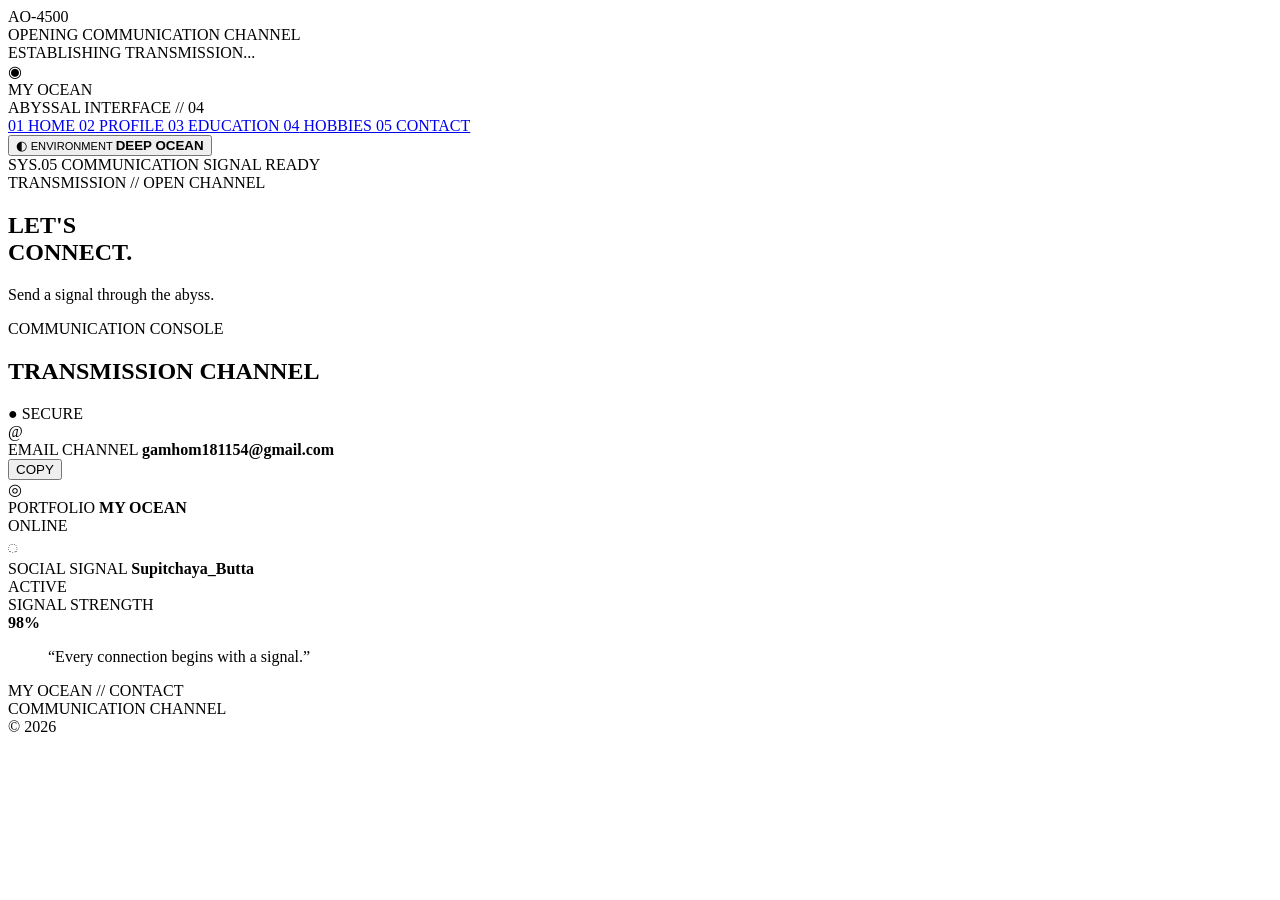
==== contact.html @ a2bab9dd "Create contact.html" ====
<!DOCTYPE html>
<html lang="th">

<head>

    <meta charset="UTF-8">

    <meta name="viewport"
          content="width=device-width, initial-scale=1.0">

    <title>CONTACT // MY OCEAN</title>

    <link rel="stylesheet"
          href="style.css">

    <script src="script.js" defer></script>

</head>


<body class="contact-page">


    <div class="loader" id="loader">

        <div class="loader-ring"></div>

        <div class="loader-content">

            <div class="loader-code">
                AO-4500
            </div>

            <div class="loader-title">
                OPENING COMMUNICATION CHANNEL
            </div>

            <div class="loader-progress">
                <span></span>
            </div>

            <div class="loader-status">
                ESTABLISHING TRANSMISSION...
            </div>

        </div>

    </div>


    <div class="cursor-core"></div>
    <div class="cursor-ring"></div>


    <div class="ocean-environment">

        <div class="water-surface"></div>

        <div class="light-shafts">
            <span></span>
            <span></span>
            <span></span>
            <span></span>
        </div>

        <div class="underwater-grid"></div>
        <div class="deep-fog"></div>

        <div class="marine-particles"
             id="marineParticles"></div>

        <div class="bubble-field"
             id="bubbleField"></div>

        <div class="bioluminescence"
             id="bioluminescence"></div>

        <div class="marine-life"
             id="marineLife"></div>

        <div class="coral-field">

            <span></span>
            <span></span>
            <span></span>
            <span></span>
            <span></span>

        </div>

        <div class="tech-grid"></div>
        <div class="circuit-layer"></div>
        <div class="scanline-layer"></div>

        <div class="sonar-system">

            <div class="sonar-ring sonar-ring-1"></div>
            <div class="sonar-ring sonar-ring-2"></div>
            <div class="sonar-ring sonar-ring-3"></div>

            <div class="sonar-sweep"></div>

        </div>

    </div>


    <header class="top-hud">

        <div class="brand-block">

            <div class="brand-symbol">
                ◉
            </div>

            <div>

                <div class="brand-title">
                    MY OCEAN
                </div>

                <div class="brand-subtitle">
                    ABYSSAL INTERFACE // 04
                </div>

            </div>

        </div>


        <nav class="main-navigation">

            <a href="index.html"
               class="nav-link">

                <span>01</span>
                HOME

            </a>

            <a href="profile.html"
               class="nav-link">

                <span>02</span>
                PROFILE

            </a>

            <a href="education.html"
               class="nav-link">

                <span>03</span>
                EDUCATION

            </a>

            <a href="hobbies.html"
               class="nav-link">

                <span>04</span>
                HOBBIES

            </a>

            <a href="contact.html"
               class="nav-link active">

                <span>05</span>
                CONTACT

            </a>

        </nav>


        <button class="mode-button"
                id="themeButton">

            <span class="mode-icon">
                ◐
            </span>

            <span class="mode-text">

                <small>
                    ENVIRONMENT
                </small>

                <strong>
                    DEEP OCEAN
                </strong>

            </span>

        </button>

    </header>


    <div class="hud-corner hud-top-left">

        <span>
            SYS.05
        </span>

        <span>
            COMMUNICATION
        </span>

        <span>
            SIGNAL READY
        </span>

    </div>


    <main class="inner-page">


        <section class="page-hero reveal">

            <div class="eyebrow">

                <span></span>

                TRANSMISSION // OPEN CHANNEL

            </div>

            <h1>

                LET'S
                <br>

                <span>CONNECT.</span>

            </h1>

            <p>

                Send a signal through
                the abyss.

            </p>

        </section>


        <section class="contact-console reveal">


            <div class="console-header">

                <div>

                    <span>
                        COMMUNICATION CONSOLE
                    </span>

                    <h2>
                        TRANSMISSION CHANNEL
                    </h2>

                </div>

                <div class="console-status">
                    ● SECURE
                </div>

            </div>


            <div class="signal-line"></div>


            <div class="contact-grid">


                <div class="contact-channel">

                    <div class="channel-icon">
                        @
                    </div>

                    <div class="channel-info">

                        <span>
                            EMAIL CHANNEL
                        </span>

                        <strong>
                            gamhom181154@gmail.com
                        </strong>

                    </div>

                    <button class="copy-button"
                            data-copy="gamhom181154@gmail.com">

                        COPY

                    </button>

                </div>


                <div class="contact-channel">

                    <div class="channel-icon">
                        ◎
                    </div>

                    <div class="channel-info">

                        <span>
                            PORTFOLIO
                        </span>

                        <strong>
                            MY OCEAN
                        </strong>

                    </div>

                    <span class="channel-online">
                        ONLINE
                    </span>

                </div>


                <div class="contact-channel">

                    <div class="channel-icon">
                        ◌
                    </div>

                    <div class="channel-info">

                        <span>
                            SOCIAL SIGNAL
                        </span>

                        <strong>
                            Supitchaya_Butta
                        </strong>

                    </div>

                    <span class="channel-online">
                        ACTIVE
                    </span>

                </div>


            </div>


            <div class="signal-monitor">

                <div class="monitor-label">
                    SIGNAL STRENGTH
                </div>

                <div class="signal-meter">

                    <span></span>
                    <span></span>
                    <span></span>
                    <span></span>
                    <span></span>
                    <span></span>
                    <span></span>
                    <span></span>
                    <span></span>
                    <span></span>

                </div>

                <strong>
                    98%
                </strong>

            </div>


        </section>


        <section class="quote-section reveal">

            <div class="quote-line"></div>

            <blockquote>
                “Every connection begins
                with a signal.”
            </blockquote>

            <div class="quote-line"></div>

        </section>

    </main>


    <footer class="site-footer">

        <div>
            MY OCEAN // CONTACT
        </div>

        <div>
            COMMUNICATION CHANNEL
        </div>

        <div>
            © 2026
        </div>

    </footer>

</body>
</html>
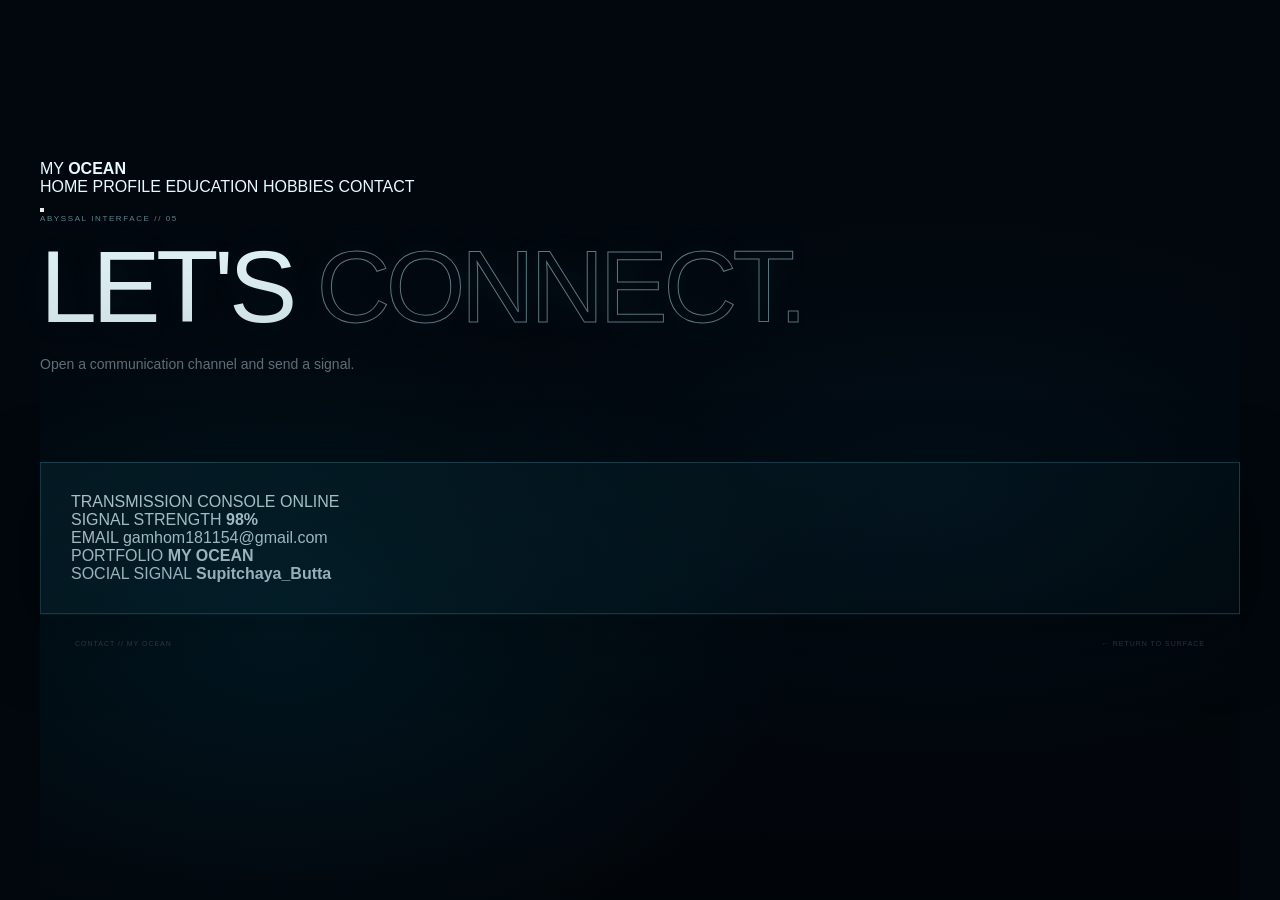
==== commit 9f9cc0c4: "Update contact.html" ====
--- a/contact.html
+++ b/contact.html
@@ -1,403 +1,117 @@
 <!DOCTYPE html>
 <html lang="th">
-
 <head>
-
     <meta charset="UTF-8">
-
-    <meta name="viewport"
-          content="width=device-width, initial-scale=1.0">
+    <meta name="viewport" content="width=device-width, initial-scale=1.0">
 
     <title>CONTACT // MY OCEAN</title>
 
-    <link rel="stylesheet"
-          href="style.css">
-
+    <link rel="stylesheet" href="style.css">
     <script src="script.js" defer></script>
-
 </head>
 
+<body class="inner-page">
 
-<body class="contact-page">
+    <div class="cursor"></div>
+    <div class="cursor-dot"></div>
 
-
-    <div class="loader" id="loader">
-
-        <div class="loader-ring"></div>
-
-        <div class="loader-content">
-
-            <div class="loader-code">
-                AO-4500
-            </div>
-
-            <div class="loader-title">
-                OPENING COMMUNICATION CHANNEL
-            </div>
-
-            <div class="loader-progress">
-                <span></span>
-            </div>
-
-            <div class="loader-status">
-                ESTABLISHING TRANSMISSION...
-            </div>
-
-        </div>
-
+    <div class="ocean-bg">
+        <div class="light-rays"></div>
+        <div class="marine-snow"></div>
+        <div class="deep-fog"></div>
+        <div class="bubble-field"></div>
+        <div class="particle-field"></div>
+        <div class="bioluminescence"></div>
     </div>
 
+    <header class="site-header">
 
-    <div class="cursor-core"></div>
-    <div class="cursor-ring"></div>
+        <a href="index.html" class="logo">
+            <span>MY</span>
+            <strong>OCEAN</strong>
+        </a>
 
-
-    <div class="ocean-environment">
-
-        <div class="water-surface"></div>
-
-        <div class="light-shafts">
-            <span></span>
-            <span></span>
-            <span></span>
-            <span></span>
-        </div>
-
-        <div class="underwater-grid"></div>
-        <div class="deep-fog"></div>
-
-        <div class="marine-particles"
-             id="marineParticles"></div>
-
-        <div class="bubble-field"
-             id="bubbleField"></div>
-
-        <div class="bioluminescence"
-             id="bioluminescence"></div>
-
-        <div class="marine-life"
-             id="marineLife"></div>
-
-        <div class="coral-field">
-
-            <span></span>
-            <span></span>
-            <span></span>
-            <span></span>
-            <span></span>
-
-        </div>
-
-        <div class="tech-grid"></div>
-        <div class="circuit-layer"></div>
-        <div class="scanline-layer"></div>
-
-        <div class="sonar-system">
-
-            <div class="sonar-ring sonar-ring-1"></div>
-            <div class="sonar-ring sonar-ring-2"></div>
-            <div class="sonar-ring sonar-ring-3"></div>
-
-            <div class="sonar-sweep"></div>
-
-        </div>
-
-    </div>
-
-
-    <header class="top-hud">
-
-        <div class="brand-block">
-
-            <div class="brand-symbol">
-                ◉
-            </div>
-
-            <div>
-
-                <div class="brand-title">
-                    MY OCEAN
-                </div>
-
-                <div class="brand-subtitle">
-                    ABYSSAL INTERFACE // 04
-                </div>
-
-            </div>
-
-        </div>
-
-
-        <nav class="main-navigation">
-
-            <a href="index.html"
-               class="nav-link">
-
-                <span>01</span>
-                HOME
-
-            </a>
-
-            <a href="profile.html"
-               class="nav-link">
-
-                <span>02</span>
-                PROFILE
-
-            </a>
-
-            <a href="education.html"
-               class="nav-link">
-
-                <span>03</span>
-                EDUCATION
-
-            </a>
-
-            <a href="hobbies.html"
-               class="nav-link">
-
-                <span>04</span>
-                HOBBIES
-
-            </a>
-
-            <a href="contact.html"
-               class="nav-link active">
-
-                <span>05</span>
-                CONTACT
-
-            </a>
-
+        <nav class="main-nav">
+            <a href="index.html">HOME</a>
+            <a href="profile.html">PROFILE</a>
+            <a href="education.html">EDUCATION</a>
+            <a href="hobbies.html">HOBBIES</a>
+            <a href="contact.html" class="active">CONTACT</a>
         </nav>
 
-
-        <button class="mode-button"
-                id="themeButton">
-
-            <span class="mode-icon">
-                ◐
-            </span>
-
-            <span class="mode-text">
-
-                <small>
-                    ENVIRONMENT
-                </small>
-
-                <strong>
-                    DEEP OCEAN
-                </strong>
-
-            </span>
-
+        <button id="themeButton" class="theme-button">
+            <span></span>
         </button>
 
     </header>
 
 
-    <div class="hud-corner hud-top-left">
+    <main class="page-main">
 
-        <span>
-            SYS.05
-        </span>
-
-        <span>
-            COMMUNICATION
-        </span>
-
-        <span>
-            SIGNAL READY
-        </span>
-
-    </div>
-
-
-    <main class="inner-page">
-
-
-        <section class="page-hero reveal">
+        <section class="page-hero">
 
             <div class="eyebrow">
-
-                <span></span>
-
-                TRANSMISSION // OPEN CHANNEL
-
+                ABYSSAL INTERFACE // 05
             </div>
 
             <h1>
-
                 LET'S
-                <br>
-
                 <span>CONNECT.</span>
-
             </h1>
 
             <p>
-
-                Send a signal through
-                the abyss.
-
+                Open a communication channel
+                and send a signal.
             </p>
 
         </section>
 
 
-        <section class="contact-console reveal">
+        <section class="contact-section">
+
+            <div class="contact-console">
+
+                <div class="console-top">
+                    <span>TRANSMISSION CONSOLE</span>
+                    <span>ONLINE</span>
+                </div>
 
 
-            <div class="console-header">
+                <div class="signal-display">
 
-                <div>
-
-                    <span>
-                        COMMUNICATION CONSOLE
-                    </span>
-
-                    <h2>
-                        TRANSMISSION CHANNEL
-                    </h2>
-
-                </div>
-
-                <div class="console-status">
-                    ● SECURE
-                </div>
-
-            </div>
-
-
-            <div class="signal-line"></div>
-
-
-            <div class="contact-grid">
-
-
-                <div class="contact-channel">
-
-                    <div class="channel-icon">
-                        @
+                    <div class="signal-ring">
+                        <div class="signal-core"></div>
                     </div>
 
-                    <div class="channel-info">
+                    <span>SIGNAL STRENGTH</span>
 
-                        <span>
-                            EMAIL CHANNEL
-                        </span>
-
-                        <strong>
-                            gamhom181154@gmail.com
-                        </strong>
-
-                    </div>
-
-                    <button class="copy-button"
-                            data-copy="gamhom181154@gmail.com">
-
-                        COPY
-
-                    </button>
+                    <strong>98%</strong>
 
                 </div>
 
 
-                <div class="contact-channel">
+                <div class="contact-data">
 
-                    <div class="channel-icon">
-                        ◎
+                    <div class="contact-item">
+                        <span>EMAIL</span>
+                        <a href="mailto:gamhom181154@gmail.com">
+                            gamhom181154@gmail.com
+                        </a>
                     </div>
 
-                    <div class="channel-info">
-
-                        <span>
-                            PORTFOLIO
-                        </span>
-
-                        <strong>
-                            MY OCEAN
-                        </strong>
-
+                    <div class="contact-item">
+                        <span>PORTFOLIO</span>
+                        <strong>MY OCEAN</strong>
                     </div>
 
-                    <span class="channel-online">
-                        ONLINE
-                    </span>
+                    <div class="contact-item">
+                        <span>SOCIAL SIGNAL</span>
+                        <strong>Supitchaya_Butta</strong>
+                    </div>
 
                 </div>
 
-
-                <div class="contact-channel">
-
-                    <div class="channel-icon">
-                        ◌
-                    </div>
-
-                    <div class="channel-info">
-
-                        <span>
-                            SOCIAL SIGNAL
-                        </span>
-
-                        <strong>
-                            Supitchaya_Butta
-                        </strong>
-
-                    </div>
-
-                    <span class="channel-online">
-                        ACTIVE
-                    </span>
-
-                </div>
-
-
             </div>
-
-
-            <div class="signal-monitor">
-
-                <div class="monitor-label">
-                    SIGNAL STRENGTH
-                </div>
-
-                <div class="signal-meter">
-
-                    <span></span>
-                    <span></span>
-                    <span></span>
-                    <span></span>
-                    <span></span>
-                    <span></span>
-                    <span></span>
-                    <span></span>
-                    <span></span>
-                    <span></span>
-
-                </div>
-
-                <strong>
-                    98%
-                </strong>
-
-            </div>
-
-
-        </section>
-
-
-        <section class="quote-section reveal">
-
-            <div class="quote-line"></div>
-
-            <blockquote>
-                “Every connection begins
-                with a signal.”
-            </blockquote>
-
-            <div class="quote-line"></div>
 
         </section>
 
@@ -405,19 +119,8 @@
 
 
     <footer class="site-footer">
-
-        <div>
-            MY OCEAN // CONTACT
-        </div>
-
-        <div>
-            COMMUNICATION CHANNEL
-        </div>
-
-        <div>
-            © 2026
-        </div>
-
+        <span>CONTACT // MY OCEAN</span>
+        <a href="index.html">← RETURN TO SURFACE</a>
     </footer>
 
 </body>
--- a/style.css
+++ b/style.css
@@ -0,0 +1,2933 @@
+/* =========================================================
+   MY OCEAN // ABYSSAL INTERFACE
+   REALISTIC SCI-FI DEEP OCEAN
+========================================================= */
+
+
+/* =========================================================
+   RESET
+========================================================= */
+
+* {
+    margin: 0;
+    padding: 0;
+    box-sizing: border-box;
+}
+
+html {
+    scroll-behavior: smooth;
+}
+
+body {
+    min-height: 100vh;
+    background: #01070d;
+    color: #e8fbff;
+    font-family:
+        "Segoe UI",
+        "Noto Sans Thai",
+        Arial,
+        sans-serif;
+
+    overflow-x: hidden;
+}
+
+body::-webkit-scrollbar {
+    width: 5px;
+}
+
+body::-webkit-scrollbar-track {
+    background: #01070d;
+}
+
+body::-webkit-scrollbar-thumb {
+    background: rgba(103, 226, 255, .35);
+}
+
+a {
+    color: inherit;
+    text-decoration: none;
+}
+
+button {
+    font: inherit;
+}
+
+
+/* =========================================================
+   VARIABLES
+========================================================= */
+
+:root {
+
+    --cyan: #62e7ff;
+    --cyan-soft: rgba(98, 231, 255, .5);
+
+    --blue: #1688b5;
+
+    --white: #e8fbff;
+
+    --text-soft: rgba(220, 246, 255, .65);
+
+    --dark: #01070d;
+
+    --panel:
+        rgba(4, 20, 30, .72);
+
+    --panel-light:
+        rgba(10, 39, 52, .55);
+
+    --line:
+        rgba(105, 226, 255, .18);
+
+    --line-strong:
+        rgba(105, 226, 255, .42);
+
+    --shadow:
+        0 20px 70px rgba(0, 0, 0, .55);
+
+    --depth: 0;
+}
+
+
+/* =========================================================
+   ENVIRONMENT
+========================================================= */
+
+.ocean-environment {
+    position: fixed;
+    inset: 0;
+
+    overflow: hidden;
+
+    z-index: -10;
+
+    background:
+        radial-gradient(
+            ellipse at 50% 5%,
+            rgba(23, 103, 137, .28),
+            transparent 45%
+        ),
+        linear-gradient(
+            180deg,
+            #041d2b 0%,
+            #02131e 32%,
+            #010b13 68%,
+            #000509 100%
+        );
+}
+
+
+/* =========================================================
+   SURFACE
+========================================================= */
+
+.water-surface {
+    position: absolute;
+
+    top: -20%;
+    left: -10%;
+
+    width: 120%;
+    height: 70%;
+
+    opacity: .42;
+
+    background:
+        radial-gradient(
+            ellipse,
+            rgba(124, 231, 255, .24),
+            transparent 58%
+        );
+
+    filter: blur(22px);
+
+    animation:
+        surfaceDrift 12s ease-in-out infinite alternate;
+}
+
+@keyframes surfaceDrift {
+
+    from {
+        transform:
+            translate3d(-2%, 0, 0)
+            scale(1);
+    }
+
+    to {
+        transform:
+            translate3d(2%, 4%, 0)
+            scale(1.05);
+    }
+
+}
+
+
+/* =========================================================
+   LIGHT SHAFTS
+========================================================= */
+
+.light-shafts {
+    position: absolute;
+    inset: -10%;
+
+    pointer-events: none;
+
+    opacity: .4;
+}
+
+.light-shafts span {
+    position: absolute;
+
+    top: -10%;
+
+    width: 12%;
+    height: 125%;
+
+    background:
+        linear-gradient(
+            180deg,
+            rgba(180, 247, 255, .23),
+            rgba(52, 190, 228, .05),
+            transparent
+        );
+
+    filter: blur(16px);
+
+    transform:
+        rotate(9deg)
+        skewX(-7deg);
+
+    animation:
+        lightMove 9s ease-in-out infinite alternate;
+}
+
+.light-shafts span:nth-child(1) {
+    left: 8%;
+    opacity: .65;
+}
+
+.light-shafts span:nth-child(2) {
+    left: 31%;
+    animation-delay: -3s;
+}
+
+.light-shafts span:nth-child(3) {
+    left: 60%;
+    animation-delay: -6s;
+}
+
+.light-shafts span:nth-child(4) {
+    left: 84%;
+    opacity: .3;
+    animation-delay: -2s;
+}
+
+@keyframes lightMove {
+
+    from {
+        transform:
+            translateX(-3%)
+            rotate(9deg)
+            skewX(-7deg);
+    }
+
+    to {
+        transform:
+            translateX(4%)
+            rotate(13deg)
+            skewX(-7deg);
+    }
+
+}
+
+
+/* =========================================================
+   GRID
+========================================================= */
+
+.underwater-grid {
+    position: absolute;
+    inset: 0;
+
+    opacity: .12;
+
+    background-image:
+        linear-gradient(
+            rgba(90, 215, 240, .16) 1px,
+            transparent 1px
+        ),
+        linear-gradient(
+            90deg,
+            rgba(90, 215, 240, .16) 1px,
+            transparent 1px
+        );
+
+    background-size:
+        80px 80px;
+
+    transform:
+        perspective(700px)
+        rotateX(62deg)
+        translateY(30%);
+
+    transform-origin: center bottom;
+
+    mask-image:
+        linear-gradient(
+            to top,
+            black,
+            transparent 72%
+        );
+}
+
+
+/* =========================================================
+   DEEP FOG
+========================================================= */
+
+.deep-fog {
+    position: absolute;
+    inset: 0;
+
+    background:
+        radial-gradient(
+            ellipse at 20% 70%,
+            rgba(0, 105, 138, .16),
+            transparent 38%
+        ),
+        radial-gradient(
+            ellipse at 75% 55%,
+            rgba(0, 74, 108, .12),
+            transparent 40%
+        ),
+        linear-gradient(
+            to bottom,
+            transparent 20%,
+            rgba(0, 4, 8, .48) 100%
+        );
+}
+
+
+/* =========================================================
+   PARTICLES
+========================================================= */
+
+.marine-particles,
+.bubble-field,
+.bioluminescence,
+.marine-life {
+    position: absolute;
+    inset: 0;
+
+    pointer-events: none;
+}
+
+.marine-particle {
+    position: absolute;
+
+    width: 2px;
+    height: 2px;
+
+    border-radius: 50%;
+
+    background: rgba(180, 239, 255, .6);
+
+    box-shadow:
+        0 0 5px rgba(102, 225, 255, .35);
+
+    animation:
+        particleFloat linear infinite;
+}
+
+@keyframes particleFloat {
+
+    from {
+        transform:
+            translate3d(0, 10vh, 0);
+        opacity: 0;
+    }
+
+    20% {
+        opacity: .7;
+    }
+
+    80% {
+        opacity: .5;
+    }
+
+    to {
+        transform:
+            translate3d(
+                var(--drift),
+                -110vh,
+                0
+            );
+
+        opacity: 0;
+    }
+
+}
+
+
+/* =========================================================
+   BUBBLES
+========================================================= */
+
+.bubble {
+    position: absolute;
+
+    bottom: -50px;
+
+    width: var(--size);
+    height: var(--size);
+
+    border:
+        1px solid
+        rgba(172, 237, 255, .25);
+
+    border-radius: 50%;
+
+    box-shadow:
+        inset 2px 2px 4px
+        rgba(255,255,255,.12),
+        0 0 8px
+        rgba(83, 216, 255, .08);
+
+    animation:
+        bubbleRise var(--duration) linear infinite;
+}
+
+@keyframes bubbleRise {
+
+    0% {
+        transform:
+            translateX(0)
+            translateY(0)
+            scale(.7);
+
+        opacity: 0;
+    }
+
+    10% {
+        opacity: .5;
+    }
+
+    50% {
+        transform:
+            translateX(var(--sway))
+            translateY(-55vh)
+            scale(1);
+    }
+
+    100% {
+        transform:
+            translateX(calc(var(--sway) * -1))
+            translateY(-115vh)
+            scale(.8);
+
+        opacity: 0;
+    }
+
+}
+
+
+/* =========================================================
+   BIOLUMINESCENCE
+========================================================= */
+
+.bio-dot {
+    position: absolute;
+
+    width: var(--size);
+    height: var(--size);
+
+    border-radius: 50%;
+
+    background:
+        rgba(90, 238, 255, .85);
+
+    box-shadow:
+        0 0 8px rgba(73, 224, 255, .85),
+        0 0 24px rgba(73, 224, 255, .35);
+
+    animation:
+        bioPulse var(--duration) ease-in-out infinite alternate;
+}
+
+@keyframes bioPulse {
+
+    from {
+        opacity: .15;
+        transform: scale(.6);
+    }
+
+    to {
+        opacity: .9;
+        transform: scale(1.25);
+    }
+
+}
+
+
+/* =========================================================
+   MARINE LIFE
+========================================================= */
+
+.creature {
+    position: absolute;
+
+    color: rgba(103, 205, 225, .18);
+
+    filter:
+        drop-shadow(
+            0 0 7px
+            rgba(66, 203, 230, .12)
+        );
+
+    animation:
+        creatureMove var(--duration) linear infinite;
+}
+
+.creature::before {
+    content: "";
+
+    display: block;
+
+    width: 70px;
+    height: 24px;
+
+    border-radius: 60% 40% 45% 55%;
+
+    background:
+        linear-gradient(
+            90deg,
+            rgba(100, 205, 224, .18),
+            rgba(30, 89, 110, .08)
+        );
+
+    clip-path:
+        polygon(
+            0 50%,
+            18% 15%,
+            76% 0,
+            100% 50%,
+            76% 100%,
+            18% 85%
+        );
+}
+
+@keyframes creatureMove {
+
+    from {
+        transform:
+            translateX(-150px)
+            translateY(var(--y));
+    }
+
+    to {
+        transform:
+            translateX(calc(100vw + 200px))
+            translateY(calc(var(--y) + var(--rise)));
+    }
+
+}
+
+
+/* =========================================================
+   CORAL
+========================================================= */
+
+.coral-field {
+    position: absolute;
+
+    bottom: -20px;
+    left: 0;
+    right: 0;
+
+    height: 160px;
+
+    display: flex;
+    align-items: flex-end;
+    justify-content: space-around;
+
+    opacity: .2;
+
+    filter: blur(.5px);
+}
+
+.coral-field span {
+    width: 70px;
+    height: 130px;
+
+    border-radius:
+        50% 50% 8px 8px;
+
+    background:
+        linear-gradient(
+            90deg,
+            #05202a,
+            #0b4652,
+            #03151c
+        );
+
+    clip-path:
+        polygon(
+            44% 100%,
+            39% 63%,
+            22% 46%,
+            29% 42%,
+            45% 55%,
+            48% 25%,
+            56% 17%,
+            61% 42%,
+            77% 31%,
+            84% 37%,
+            63% 57%,
+            70% 100%
+        );
+}
+
+.coral-field span:nth-child(2) {
+    height: 95px;
+    transform: scale(.7);
+}
+
+.coral-field span:nth-child(3) {
+    height: 155px;
+    transform: scale(.85);
+}
+
+.coral-field span:nth-child(4) {
+    height: 110px;
+    transform: scale(.65);
+}
+
+.coral-field span:nth-child(5) {
+    height: 140px;
+    transform: scale(.75);
+}
+
+
+/* =========================================================
+   SCI-FI GRID
+========================================================= */
+
+.tech-grid {
+    position: absolute;
+    inset: 0;
+
+    opacity: 0;
+
+    background-image:
+        linear-gradient(
+            rgba(98, 231, 255, .12) 1px,
+            transparent 1px
+        ),
+        linear-gradient(
+            90deg,
+            rgba(98, 231, 255, .12) 1px,
+            transparent 1px
+        );
+
+    background-size:
+        42px 42px;
+
+    transition:
+        opacity .8s ease;
+}
+
+
+/* =========================================================
+   CIRCUIT LAYER
+========================================================= */
+
+.circuit-layer {
+    position: absolute;
+    inset: 0;
+
+    opacity: 0;
+
+    background:
+        linear-gradient(
+            90deg,
+            transparent 48%,
+            rgba(96, 229, 255, .12) 49%,
+            transparent 50%
+        ),
+        linear-gradient(
+            transparent 48%,
+            rgba(96, 229, 255, .12) 49%,
+            transparent 50%
+        );
+
+    background-size:
+        130px 130px;
+
+    transition:
+        opacity .8s ease;
+}
+
+
+/* =========================================================
+   SCANLINES
+========================================================= */
+
+.scanline-layer {
+    position: absolute;
+    inset: 0;
+
+    opacity: 0;
+
+    background:
+        repeating-linear-gradient(
+            0deg,
+            transparent 0,
+            transparent 3px,
+            rgba(110, 232, 255, .025) 4px
+        );
+
+    pointer-events: none;
+
+    transition:
+        opacity .8s ease;
+}
+
+
+/* =========================================================
+   SONAR
+========================================================= */
+
+.sonar-system {
+    position: absolute;
+
+    right: 5vw;
+    bottom: 7vh;
+
+    width: 220px;
+    height: 220px;
+
+    opacity: 0;
+
+    border-radius: 50%;
+
+    transition:
+        opacity .8s ease;
+}
+
+.sonar-ring {
+    position: absolute;
+    inset: 0;
+
+    border:
+        1px solid
+        rgba(96, 230, 255, .3);
+
+    border-radius: 50%;
+}
+
+.sonar-ring-2 {
+    inset: 25%;
+}
+
+.sonar-ring-3 {
+    inset: 50%;
+}
+
+.sonar-sweep {
+    position: absolute;
+
+    inset: 0;
+
+    border-radius: 50%;
+
+    background:
+        conic-gradient(
+            from 0deg,
+            rgba(86, 230, 255, .32),
+            transparent 24deg,
+            transparent 360deg
+        );
+
+    animation:
+        sonarRotate 3s linear infinite;
+}
+
+@keyframes sonarRotate {
+    to {
+        transform: rotate(360deg);
+    }
+}
+
+
+/* =========================================================
+   SCI-FI MODE
+========================================================= */
+
+body.surface-mode .ocean-environment {
+    background:
+        radial-gradient(
+            circle at 50% 50%,
+            rgba(13, 92, 122, .2),
+            transparent 45%
+        ),
+        #01080d;
+}
+
+body.surface-mode .light-shafts {
+    opacity: .12;
+}
+
+body.surface-mode .underwater-grid {
+    opacity: .28;
+}
+
+body.surface-mode .tech-grid,
+body.surface-mode .circuit-layer,
+body.surface-mode .scanline-layer,
+body.surface-mode .sonar-system {
+    opacity: 1;
+}
+
+body.surface-mode .coral-field {
+    opacity: .05;
+}
+
+body.surface-mode .marine-life {
+    opacity: .15;
+}
+
+
+/* =========================================================
+   HEADER
+========================================================= */
+
+.top-hud {
+    position: fixed;
+
+    top: 0;
+    left: 0;
+    right: 0;
+
+    min-height: 86px;
+
+    display: flex;
+    align-items: center;
+    justify-content: space-between;
+
+    gap: 30px;
+
+    padding:
+        18px 34px;
+
+    z-index: 100;
+
+    background:
+        linear-gradient(
+            180deg,
+            rgba(0, 8, 14, .8),
+            rgba(0, 8, 14, .25)
+        );
+
+    border-bottom:
+        1px solid
+        rgba(118, 225, 255, .08);
+
+    backdrop-filter:
+        blur(14px);
+}
+
+
+/* =========================================================
+   BRAND
+========================================================= */
+
+.brand-block {
+    display: flex;
+    align-items: center;
+    gap: 12px;
+
+    min-width: 220px;
+}
+
+.brand-symbol {
+    width: 38px;
+    height: 38px;
+
+    display: grid;
+    place-items: center;
+
+    border:
+        1px solid
+        var(--line-strong);
+
+    border-radius: 50%;
+
+    color: var(--cyan);
+
+    box-shadow:
+        0 0 18px
+        rgba(98, 231, 255, .14);
+
+    animation:
+        symbolPulse 3s ease-in-out infinite;
+}
+
+@keyframes symbolPulse {
+
+    50% {
+        box-shadow:
+            0 0 30px
+            rgba(98, 231, 255, .3);
+    }
+
+}
+
+.brand-title {
+    font-size: 13px;
+    letter-spacing: .24em;
+    font-weight: 700;
+}
+
+.brand-subtitle {
+    margin-top: 3px;
+
+    font-size: 8px;
+    letter-spacing: .16em;
+
+    color: var(--text-soft);
+}
+
+
+/* =========================================================
+   NAV
+========================================================= */
+
+.main-navigation {
+    display: flex;
+    align-items: center;
+    justify-content: center;
+
+    gap: 5px;
+}
+
+.nav-link {
+    position: relative;
+
+    padding:
+        9px 10px;
+
+    font-size: 10px;
+    letter-spacing: .12em;
+
+    color:
+        rgba(219, 247, 255, .5);
+
+    transition:
+        color .25s ease;
+}
+
+.nav-link span {
+    margin-right: 5px;
+
+    font-size: 7px;
+
+    color:
+        rgba(98, 231, 255, .38);
+}
+
+.nav-link::after {
+    content: "";
+
+    position: absolute;
+
+    left: 10px;
+    right: 10px;
+    bottom: 2px;
+
+    height: 1px;
+
+    background:
+        var(--cyan);
+
+    transform:
+        scaleX(0);
+
+    transform-origin:
+        center;
+
+    transition:
+        transform .3s ease;
+}
+
+.nav-link:hover,
+.nav-link.active {
+    color: var(--white);
+}
+
+.nav-link:hover::after,
+.nav-link.active::after {
+    transform:
+        scaleX(1);
+}
+
+
+/* =========================================================
+   MODE BUTTON
+========================================================= */
+
+.mode-button {
+    display: flex;
+    align-items: center;
+    gap: 10px;
+
+    padding:
+        8px 12px;
+
+    border:
+        1px solid
+        var(--line);
+
+    background:
+        rgba(1, 13, 20, .62);
+
+    color: var(--white);
+
+    border-radius: 30px;
+
+    cursor: pointer;
+
+    transition:
+        .3s ease;
+
+    min-width: 140px;
+}
+
+.mode-button:hover {
+    border-color:
+        var(--cyan);
+
+    box-shadow:
+        0 0 25px
+        rgba(98, 231, 255, .14);
+}
+
+.mode-icon {
+    width: 27px;
+    height: 27px;
+
+    display: grid;
+    place-items: center;
+
+    border-radius: 50%;
+
+    background:
+        linear-gradient(
+            90deg,
+            #fff 50%,
+            #03070a 50%
+        );
+
+    color:
+        #111;
+
+    font-size: 14px;
+}
+
+.mode-text {
+    display: flex;
+    flex-direction: column;
+
+    text-align: left;
+}
+
+.mode-text small {
+    font-size: 6px;
+    letter-spacing: .18em;
+
+    color:
+        var(--text-soft);
+}
+
+.mode-text strong {
+    margin-top: 2px;
+
+    font-size: 8px;
+    letter-spacing: .12em;
+}
+
+
+/* =========================================================
+   CORNER HUD
+========================================================= */
+
+.hud-corner {
+    position: fixed;
+
+    z-index: 50;
+
+    display: flex;
+    flex-direction: column;
+
+    gap: 3px;
+
+    font-size: 7px;
+    letter-spacing: .16em;
+
+    color:
+        rgba(183, 237, 250, .38);
+
+    pointer-events: none;
+}
+
+.hud-top-left {
+    top: 105px;
+    left: 30px;
+}
+
+.hud-top-right {
+    top: 105px;
+    right: 30px;
+
+    text-align: right;
+}
+
+.hud-bottom-left {
+    bottom: 25px;
+    left: 30px;
+}
+
+.hud-bottom-right {
+    bottom: 25px;
+    right: 30px;
+
+    text-align: right;
+}
+
+
+/* =========================================================
+   DEPTH
+========================================================= */
+
+.depth-panel {
+    position: fixed;
+
+    left: 30px;
+    top: 50%;
+
+    width: 70px;
+
+    transform:
+        translateY(-50%);
+
+    z-index: 40;
+
+    color:
+        rgba(216, 248, 255, .45);
+
+    font-size: 7px;
+    letter-spacing: .12em;
+}
+
+.depth-label {
+    margin-bottom: 6px;
+}
+
+.depth-value {
+    color: var(--cyan);
+
+    font-size: 20px;
+    font-weight: 300;
+
+    letter-spacing: .04em;
+}
+
+.depth-value small {
+    font-size: 8px;
+}
+
+.depth-scale {
+    margin-top: 14px;
+
+    display: flex;
+    flex-direction: column;
+
+    justify-content: space-between;
+
+    height: 170px;
+}
+
+.depth-line {
+    position: absolute;
+
+    left: 42px;
+    top: 38px;
+
+    width: 1px;
+    height: 170px;
+
+    background:
+        linear-gradient(
+            to bottom,
+            rgba(99, 229, 255, .3),
+            rgba(99, 229, 255, .03)
+        );
+}
+
+.depth-marker {
+    position: absolute;
+
+    left: -3px;
+    top: 0;
+
+    width: 7px;
+    height: 7px;
+
+    border-radius: 50%;
+
+    background:
+        var(--cyan);
+
+    box-shadow:
+        0 0 12px
+        var(--cyan);
+
+    transition:
+        top .15s linear;
+}
+
+
+/* =========================================================
+   HERO
+========================================================= */
+
+.hero-section {
+    position: relative;
+
+    min-height: 100vh;
+
+    display: flex;
+    align-items: center;
+
+    padding:
+        150px 10vw 100px;
+}
+
+.hero-content {
+    max-width: 700px;
+}
+
+.eyebrow {
+    display: flex;
+    align-items: center;
+    gap: 9px;
+
+    margin-bottom: 20px;
+
+    font-size: 8px;
+    letter-spacing: .2em;
+
+    color:
+        rgba(174, 239, 252, .55);
+}
+
+.eyebrow span {
+    width: 24px;
+    height: 1px;
+
+    background:
+        var(--cyan);
+
+    box-shadow:
+        0 0 8px
+        var(--cyan);
+}
+
+.hero-content h1,
+.page-hero h1 {
+    font-size:
+        clamp(48px, 8vw, 112px);
+
+    line-height: .86;
+
+    letter-spacing:
+        -.045em;
+
+    font-weight:
+        200;
+
+    text-transform:
+        uppercase;
+
+    text-shadow:
+        0 0 35px
+        rgba(86, 223, 255, .08);
+}
+
+.hero-content h1 span,
+.page-hero h1 span {
+    color:
+        transparent;
+
+    -webkit-text-stroke:
+        1px
+        rgba(197, 243, 255, .5);
+}
+
+.hero-description {
+    max-width: 530px;
+
+    margin-top: 30px;
+
+    color:
+        rgba(220, 245, 252, .6);
+
+    font-size: 14px;
+
+    line-height: 1.8;
+}
+
+
+/* =========================================================
+   BUTTONS
+========================================================= */
+
+.hero-buttons {
+    display: flex;
+    gap: 12px;
+
+    margin-top: 35px;
+}
+
+.btn {
+    position: relative;
+
+    display: flex;
+    align-items: center;
+    justify-content: space-between;
+
+    gap: 35px;
+
+    min-width: 180px;
+
+    padding:
+        13px 16px;
+
+    border:
+        1px solid
+        var(--line);
+
+    font-size: 9px;
+    letter-spacing: .13em;
+
+    overflow: hidden;
+
+    transition:
+        transform .3s ease,
+        border-color .3s ease,
+        background .3s ease;
+}
+
+.btn::before {
+    content: "";
+
+    position: absolute;
+    inset: 0;
+
+    background:
+        linear-gradient(
+            90deg,
+            transparent,
+            rgba(98, 231, 255, .12),
+            transparent
+        );
+
+    transform:
+        translateX(-100%);
+
+    transition:
+        transform .6s ease;
+}
+
+.btn:hover::before {
+    transform:
+        translateX(100%);
+}
+
+.btn:hover {
+    transform:
+        translateY(-3px);
+
+    border-color:
+        var(--cyan);
+}
+
+.btn-primary {
+    background:
+        rgba(57, 174, 204, .1);
+}
+
+.btn-secondary {
+    color:
+        rgba(225, 249, 255, .65);
+}
+
+.btn i {
+    font-style: normal;
+    color:
+        var(--cyan);
+}
+
+
+/* =========================================================
+   HERO DATA
+========================================================= */
+
+.hero-data {
+    position: absolute;
+
+    right: 9vw;
+    bottom: 13vh;
+
+    display: flex;
+    flex-direction: column;
+
+    gap: 7px;
+
+    width: 180px;
+}
+
+.data-card {
+    display: flex;
+    justify-content: space-between;
+
+    padding:
+        8px 10px;
+
+    border-left:
+        1px solid
+        rgba(94, 224, 250, .4);
+
+    background:
+        rgba(1, 13, 20, .28);
+
+    font-size: 7px;
+    letter-spacing: .12em;
+}
+
+.data-card span {
+    color:
+        rgba(201, 241, 249, .4);
+}
+
+.data-card strong {
+    color:
+        rgba(225, 250, 255, .7);
+}
+
+
+/* =========================================================
+   ORB
+========================================================= */
+
+.ocean-orb {
+    position: absolute;
+
+    right: 14vw;
+    top: 34%;
+
+    width: 260px;
+    height: 260px;
+
+    display: grid;
+    place-items: center;
+
+    opacity: .75;
+}
+
+.orb-ring {
+    position: absolute;
+
+    border:
+        1px solid
+        rgba(94, 224, 250, .2);
+
+    border-radius: 50%;
+
+    animation:
+        orbSpin 18s linear infinite;
+}
+
+.orb-ring-1 {
+    inset: 0;
+}
+
+.orb-ring-2 {
+    inset: 20px;
+
+    border-style: dashed;
+
+    animation-duration: 13s;
+    animation-direction: reverse;
+}
+
+.orb-ring-3 {
+    inset: 50px;
+
+    border-color:
+        rgba(94, 224, 250, .4);
+
+    animation-duration: 9s;
+}
+
+@keyframes orbSpin {
+
+    to {
+        transform:
+            rotate(360deg);
+    }
+
+}
+
+.orb-core {
+    width: 85px;
+    height: 85px;
+
+    display: grid;
+    place-items: center;
+
+    border-radius: 50%;
+
+    background:
+        radial-gradient(
+            circle at 35% 30%,
+            rgba(131, 239, 255, .55),
+            rgba(9, 72, 94, .45) 35%,
+            rgba(0, 10, 16, .8)
+        );
+
+    border:
+        1px solid
+        rgba(136, 239, 255, .42);
+
+    box-shadow:
+        0 0 45px
+        rgba(71, 211, 243, .18),
+        inset 0 0 30px
+        rgba(75, 218, 245, .12);
+}
+
+.orb-core span {
+    font-size: 12px;
+    letter-spacing: .25em;
+
+    color:
+        rgba(216, 250, 255, .8);
+}
+
+
+/* =========================================================
+   INNER PAGE
+========================================================= */
+
+.inner-page {
+    position: relative;
+
+    width: min(1200px, calc(100% - 80px));
+
+    margin:
+        0 auto;
+
+    padding:
+        160px 0 80px;
+}
+
+.page-hero {
+    max-width: 900px;
+
+    margin-bottom: 90px;
+}
+
+.page-hero p {
+    margin-top: 25px;
+
+    color:
+        rgba(216, 244, 251, .5);
+
+    font-size: 14px;
+}
+
+
+/* =========================================================
+   PROFILE
+========================================================= */
+
+.profile-layout {
+    display: grid;
+
+    grid-template-columns:
+        .8fr 1.2fr;
+
+    gap: 55px;
+
+    align-items: start;
+}
+
+.image-frame {
+    position: relative;
+
+    padding: 10px;
+
+    border:
+        1px solid
+        rgba(105, 227, 255, .2);
+
+    background:
+        rgba(2, 17, 25, .6);
+
+    box-shadow:
+        var(--shadow);
+}
+
+.image-frame img {
+    display: block;
+
+    width: 100%;
+
+    aspect-ratio: 4 / 5;
+
+    object-fit: cover;
+
+    filter:
+        saturate(.7)
+        contrast(1.05)
+        brightness(.8);
+
+    transition:
+        filter .4s ease,
+        transform .5s ease;
+}
+
+.image-frame:hover img {
+    filter:
+        saturate(.95)
+        contrast(1.08)
+        brightness(.92);
+
+    transform:
+        scale(1.015);
+}
+
+.frame-corner {
+    position: absolute;
+
+    width: 22px;
+    height: 22px;
+
+    z-index: 2;
+
+    border-color:
+        var(--cyan);
+
+    border-style: solid;
+}
+
+.frame-corner.top-left {
+    left: -4px;
+    top: -4px;
+
+    border-width: 2px 0 0 2px;
+}
+
+.frame-corner.top-right {
+    right: -4px;
+    top: -4px;
+
+    border-width: 2px 2px 0 0;
+}
+
+.frame-corner.bottom-left {
+    left: -4px;
+    bottom: -4px;
+
+    border-width: 0 0 2px 2px;
+}
+
+.frame-corner.bottom-right {
+    right: -4px;
+    bottom: -4px;
+
+    border-width: 0 2px 2px 0;
+}
+
+.image-overlay {
+    position: absolute;
+
+    left: 20px;
+    bottom: 20px;
+
+    display: flex;
+    flex-direction: column;
+
+    gap: 3px;
+
+    padding:
+        8px 12px;
+
+    background:
+        rgba(0, 7, 12, .7);
+
+    backdrop-filter:
+        blur(8px);
+
+    border-left:
+        1px solid
+        var(--cyan);
+}
+
+.image-overlay span {
+    font-size: 6px;
+    letter-spacing: .18em;
+
+    color:
+        var(--text-soft);
+}
+
+.image-overlay strong {
+    font-size: 10px;
+    letter-spacing: .15em;
+}
+
+.image-status {
+    display: flex;
+    justify-content: space-between;
+
+    margin-top: 10px;
+
+    font-size: 7px;
+    letter-spacing: .15em;
+
+    color:
+        rgba(203, 243, 250, .38);
+}
+
+.identity-header {
+    display: flex;
+    justify-content: space-between;
+    align-items: flex-end;
+
+    padding-bottom: 22px;
+
+    border-bottom:
+        1px solid
+        var(--line);
+}
+
+.identity-header span {
+    font-size: 7px;
+    letter-spacing: .18em;
+
+    color:
+        rgba(201, 239, 247, .4);
+}
+
+.identity-header h2 {
+    margin-top: 8px;
+
+    font-size:
+        clamp(25px, 3vw, 38px);
+
+    font-weight: 300;
+}
+
+.status-badge {
+    padding:
+        7px 10px;
+
+    border:
+        1px solid
+        rgba(100, 227, 250, .3);
+
+    color:
+        var(--cyan);
+
+    font-size: 7px;
+    letter-spacing: .13em;
+}
+
+.data-grid {
+    display: grid;
+
+    grid-template-columns:
+        repeat(2, 1fr);
+
+    gap: 1px;
+
+    margin-top: 20px;
+
+    background:
+        rgba(96, 224, 248, .12);
+}
+
+.info-box {
+    padding:
+        18px;
+
+    background:
+        rgba(3, 19, 27, .72);
+}
+
+.info-box span {
+    display: block;
+
+    margin-bottom: 7px;
+
+    font-size: 7px;
+    letter-spacing: .18em;
+
+    color:
+        rgba(205, 241, 248, .38);
+}
+
+.info-box strong {
+    font-size: 12px;
+    font-weight: 400;
+
+    letter-spacing: .05em;
+}
+
+.about-panel {
+    margin-top: 20px;
+
+    padding: 22px;
+
+    border:
+        1px solid
+        var(--line);
+
+    background:
+        linear-gradient(
+            135deg,
+            rgba(8, 39, 52, .48),
+            rgba(2, 15, 23, .65)
+        );
+}
+
+.panel-label {
+    margin-bottom: 14px;
+
+    font-size: 7px;
+    letter-spacing: .2em;
+
+    color:
+        var(--cyan);
+}
+
+.about-panel p {
+    color:
+        rgba(215, 243, 249, .62);
+
+    font-size: 13px;
+
+    line-height: 1.9;
+}
+
+
+/* =========================================================
+   EDUCATION
+========================================================= */
+
+.education-layout {
+    display: grid;
+
+    grid-template-columns:
+        1fr .8fr;
+
+    gap: 80px;
+}
+
+.timeline {
+    position: relative;
+}
+
+.timeline-line {
+    position: absolute;
+
+    left: 18px;
+    top: 10px;
+    bottom: 10px;
+
+    width: 1px;
+
+    background:
+        linear-gradient(
+            to bottom,
+            var(--cyan),
+            rgba(98, 231, 255, .05)
+        );
+}
+
+.timeline-item {
+    position: relative;
+
+    display: grid;
+
+    grid-template-columns:
+        38px 1fr;
+
+    gap: 25px;
+
+    padding-bottom: 50px;
+}
+
+.timeline-marker {
+    position: relative;
+
+    width: 37px;
+    height: 37px;
+
+    display: grid;
+    place-items: center;
+
+    border:
+        1px solid
+        rgba(98, 231, 255, .4);
+
+    background:
+        #02111a;
+
+    color:
+        var(--cyan);
+
+    font-size: 8px;
+
+    z-index: 2;
+}
+
+.timeline-item.current
+.timeline-marker {
+    box-shadow:
+        0 0 25px
+        rgba(98, 231, 255, .2);
+}
+
+.timeline-date {
+    font-size: 8px;
+    letter-spacing: .16em;
+
+    color:
+        var(--cyan);
+}
+
+.timeline-content h2 {
+    margin-top: 12px;
+
+    font-size: 25px;
+
+    font-weight: 300;
+}
+
+.timeline-content p {
+    margin-top: 7px;
+
+    color:
+        rgba(217, 244, 250, .55);
+}
+
+.timeline-tag {
+    display: inline-block;
+
+    margin-top: 15px;
+
+    padding:
+        5px 8px;
+
+    border:
+        1px solid
+        rgba(98, 231, 255, .16);
+
+    color:
+        rgba(204, 241, 249, .45);
+
+    font-size: 6px;
+    letter-spacing: .15em;
+}
+
+.education-stats {
+    display: flex;
+    flex-direction: column;
+
+    gap: 12px;
+}
+
+.stat-panel {
+    padding:
+        20px;
+
+    border:
+        1px solid
+        var(--line);
+
+    background:
+        rgba(3, 19, 27, .62);
+}
+
+.stat-top {
+    display: flex;
+    justify-content: space-between;
+
+    color:
+        rgba(206, 240, 247, .4);
+
+    font-size: 7px;
+    letter-spacing: .14em;
+}
+
+.stat-top strong {
+    color:
+        var(--cyan);
+
+    font-size: 10px;
+}
+
+.stat-panel h3 {
+    margin-top: 14px;
+
+    font-size: 18px;
+
+    font-weight: 300;
+}
+
+.stat-bar {
+    position: relative;
+
+    height: 2px;
+
+    margin-top: 16px;
+
+    background:
+        rgba(103, 226, 255, .1);
+}
+
+.stat-bar span {
+    position: absolute;
+
+    left: 0;
+    top: 0;
+    bottom: 0;
+
+    background:
+        var(--cyan);
+
+    box-shadow:
+        0 0 9px
+        rgba(98, 231, 255, .5);
+}
+
+
+/* =========================================================
+   HOBBIES
+========================================================= */
+
+.hobbies-grid {
+    display: grid;
+
+    grid-template-columns:
+        repeat(3, 1fr);
+
+    gap: 14px;
+}
+
+.hobby-card {
+    position: relative;
+
+    min-height: 310px;
+
+    padding: 25px;
+
+    border:
+        1px solid
+        var(--line);
+
+    background:
+        linear-gradient(
+            145deg,
+            rgba(8, 37, 49, .7),
+            rgba(1, 12, 18, .85)
+        );
+
+    overflow: hidden;
+
+    transition:
+        border-color .35s ease,
+        transform .35s ease,
+        box-shadow .35s ease;
+}
+
+.hobby-card::before {
+    content: "";
+
+    position: absolute;
+
+    inset: 0;
+
+    background:
+        radial-gradient(
+            circle at 20% 20%,
+            rgba(89, 222, 248, .12),
+            transparent 35%
+        );
+
+    opacity: 0;
+
+    transition:
+        opacity .4s ease;
+}
+
+.hobby-card:hover {
+    border-color:
+        rgba(98, 231, 255, .45);
+
+    box-shadow:
+        0 20px 60px
+        rgba(0,0,0,.35);
+}
+
+.hobby-card:hover::before {
+    opacity: 1;
+}
+
+.hobby-number {
+    position: absolute;
+
+    top: 20px;
+    right: 20px;
+
+    font-size: 7px;
+    letter-spacing: .15em;
+
+    color:
+        rgba(185, 237, 247, .28);
+}
+
+.hobby-icon {
+    position: relative;
+
+    width: 54px;
+    height: 54px;
+
+    display: grid;
+    place-items: center;
+
+    border:
+        1px solid
+        rgba(98, 231, 255, .28);
+
+    color:
+        var(--cyan);
+
+    font-size: 20px;
+
+    margin-bottom: 45px;
+}
+
+.hobby-content {
+    position: relative;
+}
+
+.hobby-content span {
+    font-size: 7px;
+    letter-spacing: .17em;
+
+    color:
+        rgba(199, 239, 248, .38);
+}
+
+.hobby-content h2 {
+    margin-top: 8px;
+
+    font-size: 30px;
+    font-weight: 300;
+}
+
+.hobby-content p {
+    margin-top: 13px;
+
+    color:
+        rgba(213, 241, 247, .5);
+
+    font-size: 12px;
+
+    line-height: 1.8;
+}
+
+
+/* =========================================================
+   CONTACT
+========================================================= */
+
+.contact-console {
+    padding:
+        30px;
+
+    border:
+        1px solid
+        rgba(101, 226, 251, .25);
+
+    background:
+        linear-gradient(
+            145deg,
+            rgba(6, 31, 41, .7),
+            rgba(1, 11, 17, .84)
+        );
+
+    box-shadow:
+        var(--shadow);
+}
+
+.console-header {
+    display: flex;
+    justify-content: space-between;
+    align-items: center;
+}
+
+.console-header span {
+    font-size: 7px;
+    letter-spacing: .2em;
+
+    color:
+        rgba(205, 241, 248, .38);
+}
+
+.console-header h2 {
+    margin-top: 8px;
+
+    font-size: 25px;
+    font-weight: 300;
+}
+
+.console-status {
+    color:
+        var(--cyan) !important;
+}
+
+.signal-line {
+    height: 1px;
+
+    margin:
+        25px 0;
+
+    background:
+        linear-gradient(
+            90deg,
+            var(--cyan),
+            rgba(98,231,255,.05)
+        );
+}
+
+.contact-grid {
+    display: grid;
+
+    gap: 1px;
+
+    background:
+        rgba(98, 231, 255, .12);
+}
+
+.contact-channel {
+    display: flex;
+    align-items: center;
+
+    gap: 18px;
+
+    padding:
+        22px;
+
+    background:
+        rgba(3, 19, 27, .8);
+}
+
+.channel-icon {
+    width: 44px;
+    height: 44px;
+
+    display: grid;
+    place-items: center;
+
+    border:
+        1px solid
+        rgba(98, 231, 255, .25);
+
+    color:
+        var(--cyan);
+}
+
+.channel-info {
+    flex: 1;
+
+    display: flex;
+    flex-direction: column;
+
+    gap: 7px;
+}
+
+.channel-info span {
+    font-size: 7px;
+    letter-spacing: .16em;
+
+    color:
+        rgba(201, 239, 248, .4);
+}
+
+.channel-info strong {
+    font-size: 13px;
+
+    font-weight: 400;
+
+    word-break: break-word;
+}
+
+.copy-button {
+    padding:
+        7px 10px;
+
+    border:
+        1px solid
+        rgba(98, 231, 255, .2);
+
+    background:
+        transparent;
+
+    color:
+        var(--cyan);
+
+    font-size: 7px;
+    letter-spacing: .13em;
+
+    cursor: pointer;
+
+    transition:
+        .25s ease;
+}
+
+.copy-button:hover {
+    background:
+        rgba(98, 231, 255, .1);
+
+    border-color:
+        var(--cyan);
+}
+
+.channel-online {
+    color:
+        var(--cyan) !important;
+}
+
+.signal-monitor {
+    display: flex;
+    align-items: center;
+
+    gap: 18px;
+
+    margin-top: 25px;
+}
+
+.monitor-label {
+    font-size: 7px;
+    letter-spacing: .15em;
+
+    color:
+        rgba(201, 239, 248, .4);
+}
+
+.signal-meter {
+    flex: 1;
+
+    display: flex;
+
+    gap: 3px;
+}
+
+.signal-meter span {
+    height: 18px;
+
+    flex: 1;
+
+    background:
+        rgba(98, 231, 255, .35);
+
+    clip-path:
+        polygon(
+            0 100%,
+            0 30%,
+            100% 0,
+            100% 100%
+        );
+}
+
+.signal-meter span:nth-last-child(-n+1) {
+    opacity: .2;
+}
+
+.signal-monitor > strong {
+    color:
+        var(--cyan);
+
+    font-size: 12px;
+}
+
+
+/* =========================================================
+   QUOTE
+========================================================= */
+
+.quote-section {
+    display: flex;
+    align-items: center;
+
+    gap: 25px;
+
+    margin:
+        100px 0;
+}
+
+.quote-line {
+    flex: 1;
+
+    height: 1px;
+
+    background:
+        linear-gradient(
+            90deg,
+            transparent,
+            rgba(98, 231, 255, .25)
+        );
+}
+
+.quote-line:last-child {
+    background:
+        linear-gradient(
+            90deg,
+            rgba(98, 231, 255, .25),
+            transparent
+        );
+}
+
+blockquote {
+    max-width: 600px;
+
+    text-align: center;
+
+    color:
+        rgba(222, 248, 255, .52);
+
+    font-size:
+        clamp(16px, 2vw, 24px);
+
+    line-height: 1.5;
+
+    font-weight: 200;
+}
+
+
+/* =========================================================
+   TELEMETRY
+========================================================= */
+
+.telemetry-panel {
+    position: fixed;
+
+    right: 30px;
+    bottom: 30px;
+
+    z-index: 40;
+
+    display: flex;
+
+    gap: 20px;
+
+    padding:
+        9px 13px;
+
+    border:
+        1px solid
+        rgba(98, 231, 255, .12);
+
+    background:
+        rgba(0, 8, 13, .55);
+
+    backdrop-filter:
+        blur(10px);
+}
+
+.telemetry-panel div {
+    display: flex;
+    flex-direction: column;
+
+    gap: 4px;
+}
+
+.telemetry-panel span {
+    font-size: 6px;
+    letter-spacing: .16em;
+
+    color:
+        rgba(204, 239, 247, .35);
+}
+
+.telemetry-panel strong {
+    font-size: 8px;
+    font-weight: 400;
+
+    color:
+        rgba(221, 248, 255, .68);
+}
+
+
+/* =========================================================
+   FOOTER
+========================================================= */
+
+.site-footer {
+    display: flex;
+    justify-content: space-between;
+
+    padding:
+        25px 35px;
+
+    border-top:
+        1px solid
+        rgba(98, 231, 255, .08);
+
+    color:
+        rgba(204, 239, 247, .28);
+
+    font-size: 7px;
+    letter-spacing: .14em;
+}
+
+
+/* =========================================================
+   REVEAL
+========================================================= */
+
+.reveal {
+    opacity: 0;
+
+    transform:
+        translateY(25px);
+
+    transition:
+        opacity .8s ease,
+        transform .8s ease;
+}
+
+.reveal.visible {
+    opacity: 1;
+
+    transform:
+        translateY(0);
+}
+
+
+/* =========================================================
+   CURSOR
+========================================================= */
+
+.cursor-core,
+.cursor-ring {
+    position: fixed;
+
+    left: 0;
+    top: 0;
+
+    pointer-events: none;
+
+    z-index: 9999;
+}
+
+.cursor-core {
+    width: 5px;
+    height: 5px;
+
+    margin:
+        -2.5px 0 0 -2.5px;
+
+    border-radius: 50%;
+
+    background:
+        var(--cyan);
+
+    box-shadow:
+        0 0 10px
+        var(--cyan);
+}
+
+.cursor-ring {
+    width: 30px;
+    height: 30px;
+
+    margin:
+        -15px 0 0 -15px;
+
+    border:
+        1px solid
+        rgba(109, 231, 255, .55);
+
+    border-radius: 50%;
+
+    transition:
+        width .25s ease,
+        height .25s ease,
+        margin .25s ease,
+        border-color .25s ease;
+}
+
+body.cursor-hover .cursor-ring {
+    width: 46px;
+    height: 46px;
+
+    margin:
+        -23px 0 0 -23px;
+
+    border-color:
+        var(--cyan);
+}
+
+
+/* =========================================================
+   RIPPLE
+========================================================= */
+
+.water-ripple {
+    position: fixed;
+
+    width: 12px;
+    height: 12px;
+
+    margin:
+        -6px;
+
+    border:
+        1px solid
+        rgba(115, 232, 255, .7);
+
+    border-radius: 50%;
+
+    pointer-events: none;
+
+    z-index: 9990;
+
+    animation:
+        ripple .8s ease-out forwards;
+}
+
+@keyframes ripple {
+
+    to {
+        width: 160px;
+        height: 160px;
+
+        margin:
+            -80px;
+
+        opacity: 0;
+    }
+
+}
+
+
+/* =========================================================
+   LOADER
+========================================================= */
+
+.loader {
+    position: fixed;
+    inset: 0;
+
+    z-index: 10000;
+
+    display: grid;
+    place-items: center;
+
+    background:
+        #01070d;
+
+    transition:
+        opacity .8s ease,
+        visibility .8s ease;
+}
+
+.loader.loaded {
+    opacity: 0;
+    visibility: hidden;
+}
+
+.loader-content {
+    width: min(340px, 80vw);
+
+    text-align: center;
+}
+
+.loader-code {
+    margin-bottom: 12px;
+
+    color:
+        var(--cyan);
+
+    font-size: 9px;
+    letter-spacing: .3em;
+}
+
+.loader-title {
+    font-size: 11px;
+    letter-spacing: .15em;
+}
+
+.loader-progress {
+    height: 1px;
+
+    margin:
+        20px 0;
+
+    background:
+        rgba(98, 231, 255, .12);
+}
+
+.loader-progress span {
+    display: block;
+
+    width: 0;
+    height: 100%;
+
+    background:
+        var(--cyan);
+
+    box-shadow:
+        0 0 10px
+        var(--cyan);
+
+    animation:
+        loading 1.2s ease forwards;
+}
+
+@keyframes loading {
+    to {
+        width: 100%;
+    }
+}
+
+.loader-status {
+    font-size: 6px;
+    letter-spacing: .16em;
+
+    color:
+        rgba(201, 239, 248, .35);
+}
+
+
+/* =========================================================
+   RESPONSIVE
+========================================================= */
+
+@media (max-width: 1000px) {
+
+    .top-hud {
+        padding:
+            14px 20px;
+    }
+
+    .brand-block {
+        min-width: auto;
+    }
+
+    .brand-subtitle {
+        display: none;
+    }
+
+    .main-navigation {
+        gap: 0;
+    }
+
+    .nav-link {
+        padding:
+            8px 6px;
+
+        font-size: 8px;
+    }
+
+    .nav-link span {
+        display: none;
+    }
+
+    .mode-button {
+        min-width: auto;
+    }
+
+    .mode-text {
+        display: none;
+    }
+
+    .hero-section {
+        padding-left: 8vw;
+    }
+
+    .ocean-orb {
+        right: 4vw;
+        opacity: .35;
+    }
+
+    .hero-data {
+        right: 5vw;
+    }
+
+    .profile-layout,
+    .education-layout {
+        grid-template-columns: 1fr;
+    }
+
+    .hobbies-grid {
+        grid-template-columns:
+            repeat(2, 1fr);
+    }
+
+}
+
+
+@media (max-width: 700px) {
+
+    .top-hud {
+        position: absolute;
+
+        flex-wrap: wrap;
+
+        min-height: auto;
+
+        padding:
+            15px;
+    }
+
+    .main-navigation {
+        order: 3;
+
+        width: 100%;
+
+        overflow-x: auto;
+
+        justify-content: flex-start;
+    }
+
+    .nav-link {
+        white-space: nowrap;
+    }
+
+    .hero-section {
+        padding:
+            190px 25px 80px;
+
+        min-height:
+            100vh;
+    }
+
+    .hero-content h1,
+    .page-hero h1 {
+        font-size:
+            clamp(45px, 15vw, 75px);
+    }
+
+    .hero-description {
+        font-size: 12px;
+    }
+
+    .hero-buttons {
+        flex-direction: column;
+    }
+
+    .btn {
+        width: 100%;
+    }
+
+    .hero-data,
+    .ocean-orb,
+    .depth-panel {
+        display: none;
+    }
+
+    .hud-corner {
+        display: none;
+    }
+
+    .inner-page {
+        width:
+            calc(100% - 35px);
+
+        padding-top:
+            190px;
+    }
+
+    .page-hero {
+        margin-bottom: 55px;
+    }
+
+    .hobbies-grid {
+        grid-template-columns: 1fr;
+    }
+
+    .hobby-card {
+        min-height: 260px;
+    }
+
+    .contact-console {
+        padding: 18px;
+    }
+
+    .contact-channel {
+        flex-wrap: wrap;
+    }
+
+    .signal-monitor {
+        flex-wrap: wrap;
+    }
+
+    .signal-meter {
+        width: 100%;
+        flex-basis: 100%;
+        order: 3;
+    }
+
+    .telemetry-panel {
+        display: none;
+    }
+
+    .site-footer {
+        flex-direction: column;
+
+        gap: 7px;
+
+        padding:
+            20px;
+    }
+
+    .quote-section {
+        margin:
+            70px 0;
+    }
+
+}
+
+
+/* =========================================================
+   REDUCED MOTION
+========================================================= */
+
+@media (prefers-reduced-motion: reduce) {
+
+    *,
+    *::before,
+    *::after {
+        animation-duration: .01ms !important;
+        animation-iteration-count: 1 !important;
+        scroll-behavior: auto !important;
+        transition-duration: .01ms !important;
+    }
+
+}
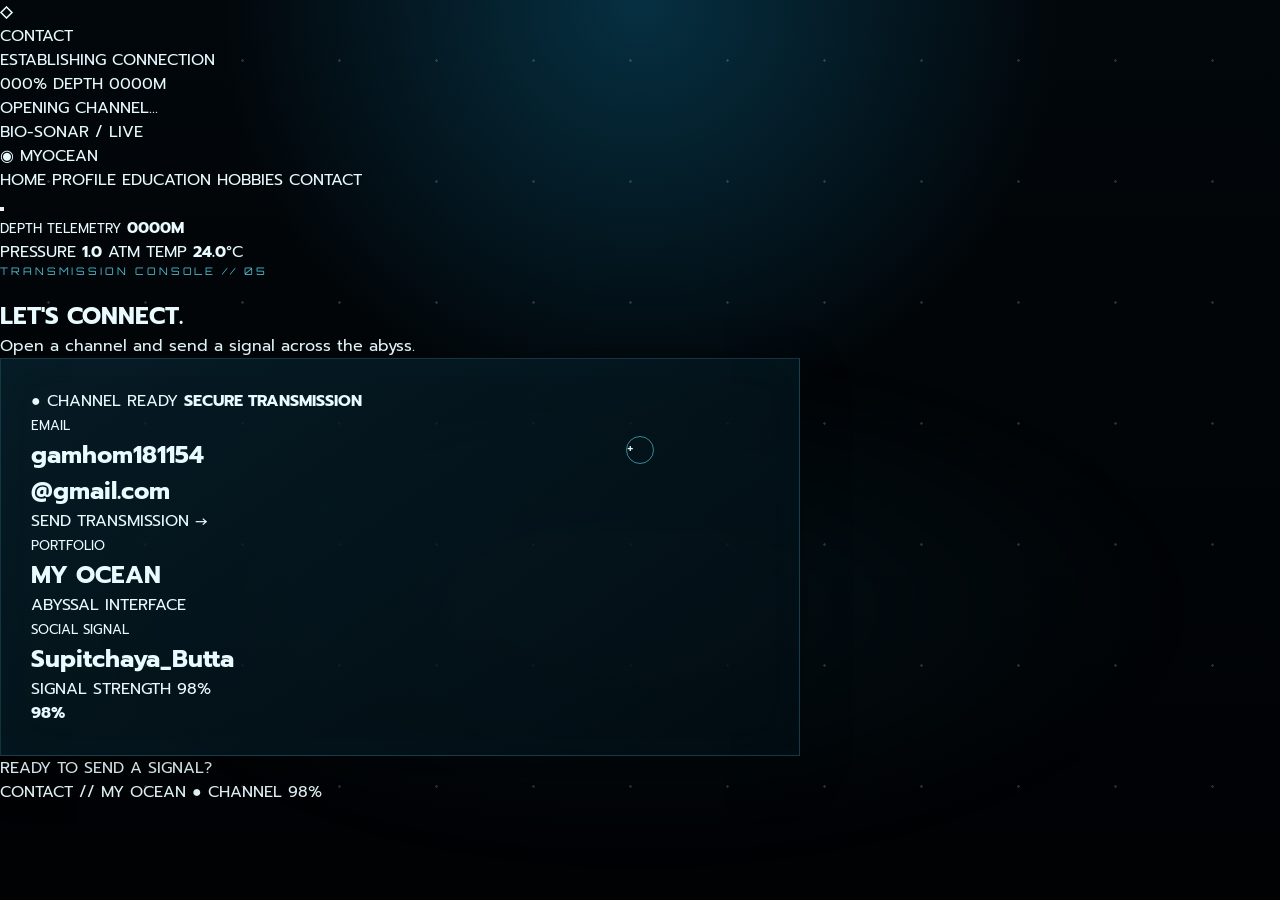
==== commit 574668f7: "Update contact.html" ====
--- a/contact.html
+++ b/contact.html
@@ -1,127 +1,210 @@
-<!DOCTYPE html>
+<!doctype html>
 <html lang="th">
 <head>
-    <meta charset="UTF-8">
-    <meta name="viewport" content="width=device-width, initial-scale=1.0">
-
-    <title>CONTACT // MY OCEAN</title>
-
-    <link rel="stylesheet" href="style.css">
-    <script src="script.js" defer></script>
+  <meta charset="utf-8">
+  <meta name="viewport" content="width=device-width,initial-scale=1">
+  <title>CONTACT // MY OCEAN</title>
+  <link rel="stylesheet" href="style.css">
+  <script src="script.js" defer></script>
 </head>
 
-<body class="inner-page">
-
-    <div class="cursor"></div>
-    <div class="cursor-dot"></div>
-
-    <div class="ocean-bg">
-        <div class="light-rays"></div>
-        <div class="marine-snow"></div>
-        <div class="deep-fog"></div>
-        <div class="bubble-field"></div>
-        <div class="particle-field"></div>
-        <div class="bioluminescence"></div>
-    </div>
-
-    <header class="site-header">
-
-        <a href="index.html" class="logo">
-            <span>MY</span>
-            <strong>OCEAN</strong>
-        </a>
-
-        <nav class="main-nav">
-            <a href="index.html">HOME</a>
-            <a href="profile.html">PROFILE</a>
-            <a href="education.html">EDUCATION</a>
-            <a href="hobbies.html">HOBBIES</a>
-            <a href="contact.html" class="active">CONTACT</a>
-        </nav>
-
-        <button id="themeButton" class="theme-button">
-            <span></span>
-        </button>
-
-    </header>
-
-
-    <main class="page-main">
-
-        <section class="page-hero">
-
-            <div class="eyebrow">
-                ABYSSAL INTERFACE // 05
-            </div>
-
-            <h1>
-                LET'S
-                <span>CONNECT.</span>
-            </h1>
-
-            <p>
-                Open a communication channel
-                and send a signal.
-            </p>
-
-        </section>
-
-
-        <section class="contact-section">
-
-            <div class="contact-console">
-
-                <div class="console-top">
-                    <span>TRANSMISSION CONSOLE</span>
-                    <span>ONLINE</span>
-                </div>
-
-
-                <div class="signal-display">
-
-                    <div class="signal-ring">
-                        <div class="signal-core"></div>
-                    </div>
-
-                    <span>SIGNAL STRENGTH</span>
-
-                    <strong>98%</strong>
-
-                </div>
-
-
-                <div class="contact-data">
-
-                    <div class="contact-item">
-                        <span>EMAIL</span>
-                        <a href="mailto:gamhom181154@gmail.com">
-                            gamhom181154@gmail.com
-                        </a>
-                    </div>
-
-                    <div class="contact-item">
-                        <span>PORTFOLIO</span>
-                        <strong>MY OCEAN</strong>
-                    </div>
-
-                    <div class="contact-item">
-                        <span>SOCIAL SIGNAL</span>
-                        <strong>Supitchaya_Butta</strong>
-                    </div>
-
-                </div>
-
-            </div>
-
-        </section>
-
-    </main>
-
-
-    <footer class="site-footer">
-        <span>CONTACT // MY OCEAN</span>
-        <a href="index.html">← RETURN TO SURFACE</a>
-    </footer>
+<body data-page="CONTACT">
+
+<div class="loader">
+  <div class="loader-core">
+
+    <div class="sonar-loader"><i></i></div>
+
+    <b class="loader-symbol">◇</b>
+
+    <div class="loader-title">CONTACT</div>
+
+    <div class="loader-subtitle">
+      ESTABLISHING CONNECTION
+    </div>
+
+    <div class="loader-progress">
+      <span></span>
+    </div>
+
+    <div class="loader-readout">
+      <span id="loadPct">000%</span>
+      <span id="loadDepth">DEPTH 0000M</span>
+    </div>
+
+    <div class="loader-status" id="loadStatus">
+      OPENING CHANNEL...
+    </div>
+
+  </div>
+</div>
+
+<div class="cursor">
+  <div class="cursor-ring"></div>
+  <span>+</span>
+</div>
+
+<div class="click-layer"></div>
+
+<div class="ocean-world">
+
+  <div class="sunbeams"></div>
+  <div class="water-light"></div>
+  <div class="deep-fog"></div>
+  <div class="marine-snow"></div>
+  <div class="bubbles"></div>
+
+  <div class="life"></div>
+  <div class="large-entity"></div>
+
+  <div class="sonar">
+    <div class="sonar-sweep"></div>
+    <i class="blip b1"></i>
+    <i class="blip b2"></i>
+    <i class="blip b3"></i>
+    <span class="sonar-label">BIO-SONAR / LIVE</span>
+  </div>
+
+  <div class="tech-grid"></div>
+  <div class="circuits"></div>
+
+</div>
+
+<header>
+
+  <a class="brand" href="index.html">
+    <span>◉</span> MY<span>OCEAN</span>
+  </a>
+
+  <nav>
+    <a href="index.html">HOME</a>
+    <a href="profile.html">PROFILE</a>
+    <a href="education.html">EDUCATION</a>
+    <a href="hobby.html">HOBBIES</a>
+    <a class="active" href="contact.html">CONTACT</a>
+  </nav>
+
+  <button class="mode" id="themeButton">
+    <span></span>
+  </button>
+
+</header>
+
+<aside class="depth">
+
+  <small>DEPTH TELEMETRY</small>
+
+  <strong id="depthValue">0000M</strong>
+
+  <div class="depth-track">
+    <i></i>
+  </div>
+
+  <div class="depth-meta">
+    <span>
+      PRESSURE <b id="pressure">1.0</b> ATM
+    </span>
+
+    <span>
+      TEMP <b id="temp">24.0</b>°C
+    </span>
+  </div>
+
+</aside>
+
+<main>
+
+<section class="page-head">
+
+  <p class="eyebrow">
+    TRANSMISSION CONSOLE // 05
+  </p>
+
+  <h1>
+    LET'S <span>CONNECT.</span>
+  </h1>
+
+  <p>
+    Open a channel and send a signal across the abyss.
+  </p>
+
+</section>
+
+<section class="contact-console panel reveal">
+
+  <div class="console-head">
+    <span>● CHANNEL READY</span>
+    <b>SECURE TRANSMISSION</b>
+  </div>
+
+  <div class="contact-grid">
+
+    <a
+      class="contact-card tilt"
+      href="mailto:gamhom181154@gmail.com"
+    >
+      <small>EMAIL</small>
+
+      <h2>
+        gamhom181154<br>
+        @gmail.com
+      </h2>
+
+      <span>SEND TRANSMISSION →</span>
+    </a>
+
+    <div class="contact-card tilt">
+
+      <small>PORTFOLIO</small>
+
+      <h2>MY OCEAN</h2>
+
+      <span>ABYSSAL INTERFACE</span>
+
+    </div>
+
+    <div class="contact-card tilt">
+
+      <small>SOCIAL SIGNAL</small>
+
+      <h2>Supitchaya_Butta</h2>
+
+      <span>SIGNAL STRENGTH 98%</span>
+
+    </div>
+
+  </div>
+
+  <div class="signal">
+
+    <div class="signal-wave"></div>
+
+    <div class="bars">
+      <i></i>
+      <i></i>
+      <i></i>
+      <i></i>
+      <i></i>
+      <i></i>
+      <i></i>
+    </div>
+
+    <b>98%</b>
+
+  </div>
+
+</section>
+
+<section class="quote panel reveal">
+  READY TO SEND A SIGNAL?
+</section>
+
+</main>
+
+<footer>
+  CONTACT // MY OCEAN
+  <span>● CHANNEL 98%</span>
+</footer>
 
 </body>
 </html>
--- a/style.css
+++ b/style.css
@@ -1,12 +1,21 @@
-/* =========================================================
-   MY OCEAN // ABYSSAL INTERFACE
-   REALISTIC SCI-FI DEEP OCEAN
-========================================================= */
-
-
-/* =========================================================
-   RESET
-========================================================= */
+@import url('https://fonts.googleapis.com/css2?family=Orbitron:wght@400;500;600;700;800&family=Prompt:wght@300;400;500;600&display=swap');
+
+:root {
+    --bg: #02070b;
+    --bg2: #03131c;
+    --panel: rgba(4, 24, 34, .72);
+
+    --cyan: #62eaff;
+    --blue: #1aa9d8;
+    --white: #e9fbff;
+    --muted: #79a4b1;
+
+    --line: rgba(98, 234, 255, .18);
+    --glow: rgba(98, 234, 255, .22);
+
+    --font-display: "Orbitron", sans-serif;
+    --font-body: "Prompt", sans-serif;
+}
 
 * {
     margin: 0;
@@ -20,2904 +29,1338 @@
 
 body {
     min-height: 100vh;
-    background: #01070d;
-    color: #e8fbff;
-    font-family:
-        "Segoe UI",
-        "Noto Sans Thai",
-        Arial,
-        sans-serif;
-
+    background:
+        radial-gradient(circle at 50% 0%, #063042 0%, transparent 38%),
+        linear-gradient(#02070b, #000204);
+    color: var(--white);
+    font-family: var(--font-body);
     overflow-x: hidden;
 }
 
-body::-webkit-scrollbar {
-    width: 5px;
-}
-
-body::-webkit-scrollbar-track {
-    background: #01070d;
-}
-
-body::-webkit-scrollbar-thumb {
-    background: rgba(103, 226, 255, .35);
-}
-
-a {
-    color: inherit;
-    text-decoration: none;
-}
-
-button {
-    font: inherit;
-}
-
-
-/* =========================================================
-   VARIABLES
-========================================================= */
-
-:root {
-
-    --cyan: #62e7ff;
-    --cyan-soft: rgba(98, 231, 255, .5);
-
-    --blue: #1688b5;
-
-    --white: #e8fbff;
-
-    --text-soft: rgba(220, 246, 255, .65);
-
-    --dark: #01070d;
-
-    --panel:
-        rgba(4, 20, 30, .72);
-
-    --panel-light:
-        rgba(10, 39, 52, .55);
-
-    --line:
-        rgba(105, 226, 255, .18);
-
-    --line-strong:
-        rgba(105, 226, 255, .42);
-
-    --shadow:
-        0 20px 70px rgba(0, 0, 0, .55);
-
-    --depth: 0;
-}
-
-
-/* =========================================================
-   ENVIRONMENT
-========================================================= */
-
-.ocean-environment {
+body::before {
+    content: "";
     position: fixed;
     inset: 0;
-
-    overflow: hidden;
-
-    z-index: -10;
-
-    background:
-        radial-gradient(
-            ellipse at 50% 5%,
-            rgba(23, 103, 137, .28),
-            transparent 45%
-        ),
-        linear-gradient(
-            180deg,
-            #041d2b 0%,
-            #02131e 32%,
-            #010b13 68%,
-            #000509 100%
-        );
-}
-
-
-/* =========================================================
-   SURFACE
-========================================================= */
-
-.water-surface {
-    position: absolute;
-
-    top: -20%;
-    left: -10%;
-
-    width: 120%;
-    height: 70%;
-
-    opacity: .42;
-
-    background:
-        radial-gradient(
-            ellipse,
-            rgba(124, 231, 255, .24),
-            transparent 58%
-        );
-
-    filter: blur(22px);
-
-    animation:
-        surfaceDrift 12s ease-in-out infinite alternate;
-}
-
-@keyframes surfaceDrift {
-
-    from {
-        transform:
-            translate3d(-2%, 0, 0)
-            scale(1);
-    }
-
-    to {
-        transform:
-            translate3d(2%, 4%, 0)
-            scale(1.05);
-    }
-
-}
-
-
-/* =========================================================
-   LIGHT SHAFTS
-========================================================= */
-
-.light-shafts {
-    position: absolute;
-    inset: -10%;
-
     pointer-events: none;
-
-    opacity: .4;
-}
-
-.light-shafts span {
-    position: absolute;
-
-    top: -10%;
-
-    width: 12%;
-    height: 125%;
-
-    background:
-        linear-gradient(
-            180deg,
-            rgba(180, 247, 255, .23),
-            rgba(52, 190, 228, .05),
-            transparent
-        );
-
-    filter: blur(16px);
-
-    transform:
-        rotate(9deg)
-        skewX(-7deg);
-
-    animation:
-        lightMove 9s ease-in-out infinite alternate;
-}
-
-.light-shafts span:nth-child(1) {
-    left: 8%;
-    opacity: .65;
-}
-
-.light-shafts span:nth-child(2) {
-    left: 31%;
-    animation-delay: -3s;
-}
-
-.light-shafts span:nth-child(3) {
-    left: 60%;
-    animation-delay: -6s;
-}
-
-.light-shafts span:nth-child(4) {
-    left: 84%;
-    opacity: .3;
-    animation-delay: -2s;
-}
-
-@keyframes lightMove {
-
-    from {
-        transform:
-            translateX(-3%)
-            rotate(9deg)
-            skewX(-7deg);
-    }
-
-    to {
-        transform:
-            translateX(4%)
-            rotate(13deg)
-            skewX(-7deg);
-    }
-
-}
-
-
-/* =========================================================
-   GRID
-========================================================= */
-
-.underwater-grid {
-    position: absolute;
-    inset: 0;
-
-    opacity: .12;
-
-    background-image:
-        linear-gradient(
-            rgba(90, 215, 240, .16) 1px,
-            transparent 1px
-        ),
-        linear-gradient(
-            90deg,
-            rgba(90, 215, 240, .16) 1px,
-            transparent 1px
-        );
-
-    background-size:
-        80px 80px;
-
-    transform:
-        perspective(700px)
-        rotateX(62deg)
-        translateY(30%);
-
-    transform-origin: center bottom;
-
-    mask-image:
-        linear-gradient(
-            to top,
-            black,
-            transparent 72%
-        );
-}
-
-
-/* =========================================================
-   DEEP FOG
-========================================================= */
-
-.deep-fog {
-    position: absolute;
-    inset: 0;
-
-    background:
-        radial-gradient(
-            ellipse at 20% 70%,
-            rgba(0, 105, 138, .16),
-            transparent 38%
-        ),
-        radial-gradient(
-            ellipse at 75% 55%,
-            rgba(0, 74, 108, .12),
-            transparent 40%
-        ),
-        linear-gradient(
-            to bottom,
-            transparent 20%,
-            rgba(0, 4, 8, .48) 100%
-        );
-}
-
-
-/* =========================================================
-   PARTICLES
-========================================================= */
-
-.marine-particles,
-.bubble-field,
-.bioluminescence,
-.marine-life {
-    position: absolute;
-    inset: 0;
-
-    pointer-events: none;
-}
-
-.marine-particle {
-    position: absolute;
-
-    width: 2px;
-    height: 2px;
-
-    border-radius: 50%;
-
-    background: rgba(180, 239, 255, .6);
-
-    box-shadow:
-        0 0 5px rgba(102, 225, 255, .35);
-
-    animation:
-        particleFloat linear infinite;
-}
-
-@keyframes particleFloat {
-
-    from {
-        transform:
-            translate3d(0, 10vh, 0);
-        opacity: 0;
-    }
-
-    20% {
-        opacity: .7;
-    }
-
-    80% {
-        opacity: .5;
-    }
-
-    to {
-        transform:
-            translate3d(
-                var(--drift),
-                -110vh,
-                0
-            );
-
-        opacity: 0;
-    }
-
-}
-
-
-/* =========================================================
-   BUBBLES
-========================================================= */
-
-.bubble {
-    position: absolute;
-
-    bottom: -50px;
-
-    width: var(--size);
-    height: var(--size);
-
-    border:
-        1px solid
-        rgba(172, 237, 255, .25);
-
-    border-radius: 50%;
-
-    box-shadow:
-        inset 2px 2px 4px
-        rgba(255,255,255,.12),
-        0 0 8px
-        rgba(83, 216, 255, .08);
-
-    animation:
-        bubbleRise var(--duration) linear infinite;
-}
-
-@keyframes bubbleRise {
-
-    0% {
-        transform:
-            translateX(0)
-            translateY(0)
-            scale(.7);
-
-        opacity: 0;
-    }
-
-    10% {
-        opacity: .5;
-    }
-
-    50% {
-        transform:
-            translateX(var(--sway))
-            translateY(-55vh)
-            scale(1);
-    }
-
-    100% {
-        transform:
-            translateX(calc(var(--sway) * -1))
-            translateY(-115vh)
-            scale(.8);
-
-        opacity: 0;
-    }
-
-}
-
-
-/* =========================================================
-   BIOLUMINESCENCE
-========================================================= */
-
-.bio-dot {
-    position: absolute;
-
-    width: var(--size);
-    height: var(--size);
-
-    border-radius: 50%;
-
-    background:
-        rgba(90, 238, 255, .85);
-
-    box-shadow:
-        0 0 8px rgba(73, 224, 255, .85),
-        0 0 24px rgba(73, 224, 255, .35);
-
-    animation:
-        bioPulse var(--duration) ease-in-out infinite alternate;
-}
-
-@keyframes bioPulse {
-
-    from {
-        opacity: .15;
-        transform: scale(.6);
-    }
-
-    to {
-        opacity: .9;
-        transform: scale(1.25);
-    }
-
-}
-
-
-/* =========================================================
-   MARINE LIFE
-========================================================= */
-
-.creature {
-    position: absolute;
-
-    color: rgba(103, 205, 225, .18);
-
-    filter:
-        drop-shadow(
-            0 0 7px
-            rgba(66, 203, 230, .12)
-        );
-
-    animation:
-        creatureMove var(--duration) linear infinite;
-}
-
-.creature::before {
-    content: "";
-
-    display: block;
-
-    width: 70px;
-    height: 24px;
-
-    border-radius: 60% 40% 45% 55%;
-
-    background:
-        linear-gradient(
-            90deg,
-            rgba(100, 205, 224, .18),
-            rgba(30, 89, 110, .08)
-        );
-
-    clip-path:
-        polygon(
-            0 50%,
-            18% 15%,
-            76% 0,
-            100% 50%,
-            76% 100%,
-            18% 85%
-        );
-}
-
-@keyframes creatureMove {
-
-    from {
-        transform:
-            translateX(-150px)
-            translateY(var(--y));
-    }
-
-    to {
-        transform:
-            translateX(calc(100vw + 200px))
-            translateY(calc(var(--y) + var(--rise)));
-    }
-
-}
-
-
-/* =========================================================
-   CORAL
-========================================================= */
-
-.coral-field {
-    position: absolute;
-
-    bottom: -20px;
-    left: 0;
-    right: 0;
-
-    height: 160px;
-
-    display: flex;
-    align-items: flex-end;
-    justify-content: space-around;
-
-    opacity: .2;
-
-    filter: blur(.5px);
-}
-
-.coral-field span {
-    width: 70px;
-    height: 130px;
-
-    border-radius:
-        50% 50% 8px 8px;
-
-    background:
-        linear-gradient(
-            90deg,
-            #05202a,
-            #0b4652,
-            #03151c
-        );
-
-    clip-path:
-        polygon(
-            44% 100%,
-            39% 63%,
-            22% 46%,
-            29% 42%,
-            45% 55%,
-            48% 25%,
-            56% 17%,
-            61% 42%,
-            77% 31%,
-            84% 37%,
-            63% 57%,
-            70% 100%
-        );
-}
-
-.coral-field span:nth-child(2) {
-    height: 95px;
-    transform: scale(.7);
-}
-
-.coral-field span:nth-child(3) {
-    height: 155px;
-    transform: scale(.85);
-}
-
-.coral-field span:nth-child(4) {
-    height: 110px;
-    transform: scale(.65);
-}
-
-.coral-field span:nth-child(5) {
-    height: 140px;
-    transform: scale(.75);
-}
-
-
-/* =========================================================
-   SCI-FI GRID
-========================================================= */
-
-.tech-grid {
-    position: absolute;
-    inset: 0;
-
-    opacity: 0;
-
-    background-image:
-        linear-gradient(
-            rgba(98, 231, 255, .12) 1px,
-            transparent 1px
-        ),
-        linear-gradient(
-            90deg,
-            rgba(98, 231, 255, .12) 1px,
-            transparent 1px
-        );
-
-    background-size:
-        42px 42px;
-
-    transition:
-        opacity .8s ease;
-}
-
-
-/* =========================================================
-   CIRCUIT LAYER
-========================================================= */
-
-.circuit-layer {
-    position: absolute;
-    inset: 0;
-
-    opacity: 0;
-
-    background:
-        linear-gradient(
-            90deg,
-            transparent 48%,
-            rgba(96, 229, 255, .12) 49%,
-            transparent 50%
-        ),
-        linear-gradient(
-            transparent 48%,
-            rgba(96, 229, 255, .12) 49%,
-            transparent 50%
-        );
-
-    background-size:
-        130px 130px;
-
-    transition:
-        opacity .8s ease;
-}
-
-
-/* =========================================================
-   SCANLINES
-========================================================= */
-
-.scanline-layer {
-    position: absolute;
-    inset: 0;
-
-    opacity: 0;
-
+    z-index: 50;
+    opacity: .18;
     background:
         repeating-linear-gradient(
             0deg,
             transparent 0,
             transparent 3px,
-            rgba(110, 232, 255, .025) 4px
+            rgba(255,255,255,.025) 4px
         );
-
-    pointer-events: none;
-
-    transition:
-        opacity .8s ease;
-}
-
-
-/* =========================================================
-   SONAR
-========================================================= */
-
-.sonar-system {
-    position: absolute;
-
-    right: 5vw;
-    bottom: 7vh;
-
-    width: 220px;
-    height: 220px;
-
-    opacity: 0;
-
-    border-radius: 50%;
-
-    transition:
-        opacity .8s ease;
-}
-
-.sonar-ring {
+}
+
+a {
+    color: inherit;
+    text-decoration: none;
+}
+
+button {
+    font: inherit;
+}
+
+
+/* =========================
+   BACKGROUND
+========================= */
+
+.ocean-bg {
+    position: fixed;
+    inset: 0;
+    z-index: -5;
+    overflow: hidden;
+    background:
+        radial-gradient(
+            ellipse at 50% -15%,
+            rgba(65, 208, 244, .20),
+            transparent 48%
+        ),
+        linear-gradient(
+            180deg,
+            #03141e 0%,
+            #020a10 42%,
+            #000306 100%
+        );
+}
+
+.ocean-bg::after {
+    content: "";
     position: absolute;
     inset: 0;
-
-    border:
-        1px solid
-        rgba(96, 230, 255, .3);
-
-    border-radius: 50%;
-}
-
-.sonar-ring-2 {
-    inset: 25%;
-}
-
-.sonar-ring-3 {
-    inset: 50%;
-}
-
-.sonar-sweep {
+    background:
+        linear-gradient(
+            90deg,
+            transparent,
+            rgba(49, 210, 244, .035),
+            transparent
+        );
+}
+
+.light-rays {
     position: absolute;
-
+    top: -10%;
+    left: 20%;
+    width: 60%;
+    height: 80%;
+    opacity: .28;
+    transform: rotate(5deg);
+    background:
+        linear-gradient(
+            100deg,
+            transparent 15%,
+            rgba(110, 235, 255, .11) 28%,
+            transparent 42%
+        );
+    filter: blur(8px);
+}
+
+.deep-fog {
+    position: absolute;
+    inset: 35% 0 0;
+    background:
+        radial-gradient(
+            ellipse at center,
+            rgba(24, 83, 100, .16),
+            transparent 60%
+        );
+    filter: blur(20px);
+}
+
+.marine-snow,
+.particle-field,
+.bubble-field,
+.bioluminescence {
+    position: absolute;
     inset: 0;
-
-    border-radius: 50%;
-
-    background:
-        conic-gradient(
-            from 0deg,
-            rgba(86, 230, 255, .32),
-            transparent 24deg,
-            transparent 360deg
+}
+
+.marine-snow {
+    opacity: .35;
+    background-image:
+        radial-gradient(circle, rgba(220,250,255,.5) 0 1px, transparent 1.5px);
+    background-size: 97px 121px;
+    animation: snowDrift 22s linear infinite;
+}
+
+.particle-field {
+    opacity: .25;
+    background-image:
+        radial-gradient(circle, rgba(95,226,255,.55) 0 1px, transparent 1px);
+    background-size: 173px 151px;
+    animation: snowDrift 35s linear infinite reverse;
+}
+
+.bubble-field::before,
+.bubble-field::after {
+    content: "";
+    position: absolute;
+    width: 100%;
+    height: 100%;
+    background-image:
+        radial-gradient(
+            circle at 20% 80%,
+            transparent 0 3px,
+            rgba(150,240,255,.18) 4px,
+            transparent 6px
         );
-
-    animation:
-        sonarRotate 3s linear infinite;
-}
-
-@keyframes sonarRotate {
-    to {
-        transform: rotate(360deg);
-    }
-}
-
-
-/* =========================================================
-   SCI-FI MODE
-========================================================= */
-
-body.surface-mode .ocean-environment {
+    animation: bubbles 14s linear infinite;
+}
+
+.bioluminescence {
     background:
         radial-gradient(
-            circle at 50% 50%,
-            rgba(13, 92, 122, .2),
-            transparent 45%
+            circle at 17% 70%,
+            rgba(0, 225, 255, .14),
+            transparent 8%
         ),
-        #01080d;
-}
-
-body.surface-mode .light-shafts {
-    opacity: .12;
-}
-
-body.surface-mode .underwater-grid {
-    opacity: .28;
-}
-
-body.surface-mode .tech-grid,
-body.surface-mode .circuit-layer,
-body.surface-mode .scanline-layer,
-body.surface-mode .sonar-system {
-    opacity: 1;
-}
-
-body.surface-mode .coral-field {
-    opacity: .05;
-}
-
-body.surface-mode .marine-life {
-    opacity: .15;
-}
-
-
-/* =========================================================
+        radial-gradient(
+            circle at 82% 55%,
+            rgba(0, 170, 255, .10),
+            transparent 10%
+        );
+    animation: breathe 5s ease-in-out infinite alternate;
+}
+
+
+/* =========================
    HEADER
-========================================================= */
-
-.top-hud {
+========================= */
+
+.site-header {
     position: fixed;
-
     top: 0;
     left: 0;
-    right: 0;
-
-    min-height: 86px;
+    width: 100%;
+    height: 82px;
 
     display: flex;
     align-items: center;
     justify-content: space-between;
 
-    gap: 30px;
-
-    padding:
-        18px 34px;
+    padding: 0 5vw;
 
     z-index: 100;
+
+    border-bottom: 1px solid rgba(98,234,255,.12);
 
     background:
         linear-gradient(
             180deg,
-            rgba(0, 8, 14, .8),
-            rgba(0, 8, 14, .25)
+            rgba(0,8,13,.92),
+            rgba(0,8,13,.48)
         );
 
-    border-bottom:
-        1px solid
-        rgba(118, 225, 255, .08);
-
-    backdrop-filter:
-        blur(14px);
-}
-
-
-/* =========================================================
-   BRAND
-========================================================= */
-
-.brand-block {
+    backdrop-filter: blur(14px);
+}
+
+.logo {
     display: flex;
     align-items: center;
-    gap: 12px;
-
-    min-width: 220px;
-}
-
-.brand-symbol {
-    width: 38px;
-    height: 38px;
-
-    display: grid;
-    place-items: center;
-
-    border:
-        1px solid
-        var(--line-strong);
-
+    gap: 8px;
+
+    font-family: var(--font-display);
+    letter-spacing: .14em;
+}
+
+.logo span {
+    color: var(--muted);
+    font-size: .65rem;
+}
+
+.logo strong {
+    color: var(--cyan);
+    font-size: 1rem;
+}
+
+.main-nav {
+    display: flex;
+    gap: clamp(12px, 2vw, 32px);
+}
+
+.main-nav a {
+    position: relative;
+
+    font-family: var(--font-display);
+    font-size: .65rem;
+    letter-spacing: .12em;
+
+    color: #648692;
+
+    transition: .3s ease;
+}
+
+.main-nav a:hover,
+.main-nav a.active {
+    color: var(--cyan);
+}
+
+.main-nav a.active::after {
+    content: "";
+    position: absolute;
+    left: 0;
+    right: 0;
+    bottom: -10px;
+
+    height: 1px;
+
+    background: var(--cyan);
+    box-shadow: 0 0 10px var(--cyan);
+}
+
+.theme-button {
+    width: 42px;
+    height: 42px;
+
+    border: 1px solid rgba(255,255,255,.35);
     border-radius: 50%;
 
-    color: var(--cyan);
+    background:
+        linear-gradient(
+            135deg,
+            #fff 0 49%,
+            #05080a 50% 100%
+        );
+
+    cursor: pointer;
 
     box-shadow:
-        0 0 18px
-        rgba(98, 231, 255, .14);
-
-    animation:
-        symbolPulse 3s ease-in-out infinite;
-}
-
-@keyframes symbolPulse {
-
-    50% {
-        box-shadow:
-            0 0 30px
-            rgba(98, 231, 255, .3);
-    }
-
-}
-
-.brand-title {
-    font-size: 13px;
-    letter-spacing: .24em;
-    font-weight: 700;
-}
-
-.brand-subtitle {
-    margin-top: 3px;
-
-    font-size: 8px;
-    letter-spacing: .16em;
-
-    color: var(--text-soft);
-}
-
-
-/* =========================================================
-   NAV
-========================================================= */
-
-.main-navigation {
+        0 0 18px rgba(98,234,255,.14),
+        inset 0 0 12px rgba(255,255,255,.15);
+
+    transition: .4s ease;
+}
+
+.theme-button:hover {
+    transform: rotate(180deg) scale(1.08);
+}
+
+
+/* =========================
+   CURSOR
+========================= */
+
+.cursor {
+    position: fixed;
+
+    width: 28px;
+    height: 28px;
+
+    border: 1px solid rgba(98,234,255,.55);
+    border-radius: 50%;
+
+    pointer-events: none;
+    z-index: 999;
+
+    transform: translate(-50%, -50%);
+
+    transition:
+        width .2s,
+        height .2s,
+        border-color .2s;
+}
+
+.cursor-dot {
+    position: fixed;
+
+    width: 4px;
+    height: 4px;
+
+    border-radius: 50%;
+    background: var(--cyan);
+
+    pointer-events: none;
+    z-index: 1000;
+
+    transform: translate(-50%, -50%);
+
+    box-shadow: 0 0 10px var(--cyan);
+}
+
+
+/* =========================
+   HERO
+========================= */
+
+.hero-section {
+    min-height: 100vh;
+
+    position: relative;
+
     display: flex;
     align-items: center;
     justify-content: center;
 
-    gap: 5px;
-}
-
-.nav-link {
-    position: relative;
-
-    padding:
-        9px 10px;
-
-    font-size: 10px;
-    letter-spacing: .12em;
-
-    color:
-        rgba(219, 247, 255, .5);
-
-    transition:
-        color .25s ease;
-}
-
-.nav-link span {
-    margin-right: 5px;
-
-    font-size: 7px;
-
-    color:
-        rgba(98, 231, 255, .38);
-}
-
-.nav-link::after {
-    content: "";
-
+    padding: 140px 8vw 80px;
+
+    text-align: center;
+}
+
+.hero-content {
+    max-width: 850px;
+}
+
+.eyebrow {
+    margin-bottom: 20px;
+
+    color: var(--cyan);
+
+    font-family: var(--font-display);
+    font-size: .65rem;
+    letter-spacing: .28em;
+
+    opacity: .8;
+}
+
+.hero-content h1,
+.page-hero h1 {
+    font-family: var(--font-display);
+    font-size: clamp(3rem, 8vw, 7.8rem);
+    line-height: .95;
+    letter-spacing: -.04em;
+}
+
+.hero-content h1 span,
+.page-hero h1 span {
+    display: block;
+    color: transparent;
+    -webkit-text-stroke: 1px var(--cyan);
+
+    text-shadow:
+        0 0 35px rgba(98,234,255,.14);
+}
+
+.hero-content p {
+    max-width: 650px;
+
+    margin: 30px auto;
+
+    color: #8eb2bd;
+
+    line-height: 1.9;
+}
+
+.hero-buttons {
+    display: flex;
+    justify-content: center;
+    gap: 14px;
+    flex-wrap: wrap;
+}
+
+.btn {
+    display: inline-flex;
+    align-items: center;
+    justify-content: center;
+
+    min-width: 180px;
+    padding: 15px 24px;
+
+    border: 1px solid var(--cyan);
+
+    color: var(--cyan);
+
+    font-family: var(--font-display);
+    font-size: .65rem;
+    letter-spacing: .14em;
+
+    background: rgba(0,30,40,.4);
+
+    transition: .3s ease;
+}
+
+.btn:hover {
+    color: #001016;
+    background: var(--cyan);
+
+    box-shadow:
+        0 0 30px rgba(98,234,255,.25);
+}
+
+.btn-ghost {
+    border-color: rgba(255,255,255,.2);
+    color: #9cb4bb;
+}
+
+.hud {
     position: absolute;
-
-    left: 10px;
-    right: 10px;
-    bottom: 2px;
-
-    height: 1px;
-
-    background:
-        var(--cyan);
-
-    transform:
-        scaleX(0);
-
-    transform-origin:
-        center;
-
-    transition:
-        transform .3s ease;
-}
-
-.nav-link:hover,
-.nav-link.active {
-    color: var(--white);
-}
-
-.nav-link:hover::after,
-.nav-link.active::after {
-    transform:
-        scaleX(1);
-}
-
-
-/* =========================================================
-   MODE BUTTON
-========================================================= */
-
-.mode-button {
+    top: 130px;
+
+    display: flex;
+    flex-direction: column;
+
+    gap: 6px;
+
+    font-family: var(--font-display);
+}
+
+.hud span {
+    color: #55747e;
+    font-size: .55rem;
+    letter-spacing: .15em;
+}
+
+.hud strong {
+    color: var(--cyan);
+    font-size: .72rem;
+}
+
+.hud-left {
+    left: 5vw;
+    text-align: left;
+}
+
+.hud-right {
+    right: 5vw;
+    text-align: right;
+}
+
+.depth-display {
+    position: absolute;
+    bottom: 35px;
+    left: 50%;
+
     display: flex;
     align-items: center;
+    gap: 15px;
+
+    transform: translateX(-50%);
+
+    color: #53717c;
+
+    font-family: var(--font-display);
+    font-size: .55rem;
+}
+
+.depth-line {
+    width: 160px;
+    height: 1px;
+
+    background: rgba(98,234,255,.18);
+}
+
+.depth-line i {
+    display: block;
+
+    width: 25%;
+    height: 100%;
+
+    background: var(--cyan);
+    box-shadow: 0 0 10px var(--cyan);
+}
+
+
+/* =========================
+   PAGE HERO
+========================= */
+
+.page-main {
+    padding-top: 82px;
+}
+
+.page-hero {
+    min-height: 58vh;
+
+    display: flex;
+    flex-direction: column;
+    justify-content: center;
+
+    padding: 100px 8vw 70px;
+}
+
+.page-hero p {
+    margin-top: 25px;
+
+    color: var(--muted);
+    max-width: 600px;
+
+    line-height: 1.8;
+}
+
+
+/* =========================
+   SECTIONS
+========================= */
+
+.explore-section,
+.content-section,
+.timeline-section,
+.stats-section,
+.hobbies-section,
+.contact-section {
+    width: min(1200px, 88vw);
+    margin: 0 auto;
+    padding: 100px 0;
+}
+
+.section-heading {
+    margin-bottom: 45px;
+}
+
+.section-heading span {
+    color: var(--cyan);
+
+    font-family: var(--font-display);
+    font-size: .58rem;
+    letter-spacing: .2em;
+}
+
+.section-heading h2 {
+    margin-top: 10px;
+
+    font-family: var(--font-display);
+    font-size: clamp(1.6rem, 3vw, 2.7rem);
+}
+
+
+/* =========================
+   CARDS
+========================= */
+
+.card-grid,
+.hobbies-grid,
+.stats-grid {
+    display: grid;
+    grid-template-columns: repeat(2, 1fr);
+    gap: 18px;
+}
+
+.ocean-card,
+.hobby-card,
+.stat-card,
+.text-panel,
+.contact-console {
+    position: relative;
+
+    border: 1px solid var(--line);
+
+    background:
+        linear-gradient(
+            145deg,
+            rgba(8,35,46,.75),
+            rgba(2,12,18,.8)
+        );
+
+    box-shadow:
+        inset 0 0 50px rgba(25,180,220,.025),
+        0 15px 50px rgba(0,0,0,.22);
+
+    overflow: hidden;
+}
+
+.ocean-card {
+    min-height: 290px;
+    padding: 32px;
+
+    transition:
+        transform .35s ease,
+        border-color .35s ease;
+}
+
+.ocean-card:hover,
+.hobby-card:hover,
+.stat-card:hover {
+    border-color: rgba(98,234,255,.55);
+}
+
+.card-number,
+.hobby-number {
+    color: #45636d;
+
+    font-family: var(--font-display);
+    font-size: .6rem;
+}
+
+.card-icon,
+.hobby-icon {
+    margin: 35px 0 20px;
+
+    color: var(--cyan);
+
+    font-family: var(--font-display);
+    font-size: 2rem;
+
+    text-shadow: 0 0 20px rgba(98,234,255,.35);
+}
+
+.ocean-card h3,
+.hobby-card h3,
+.stat-card h3 {
+    font-family: var(--font-display);
+}
+
+.ocean-card p,
+.hobby-card p {
+    margin-top: 12px;
+
+    color: #75949d;
+
+    line-height: 1.8;
+}
+
+.card-link {
+    position: absolute;
+    right: 30px;
+    bottom: 28px;
+
+    color: var(--cyan);
+
+    font-family: var(--font-display);
+    font-size: .55rem;
+    letter-spacing: .12em;
+}
+
+
+/* =========================
+   PROFILE
+========================= */
+
+.profile-section {
+    width: min(1150px, 88vw);
+    margin: 0 auto;
+
+    display: grid;
+    grid-template-columns: .85fr 1.15fr;
+    gap: 50px;
+
+    padding: 60px 0 120px;
+}
+
+.profile-image-card {
+    position: relative;
+
+    min-height: 550px;
+
+    border: 1px solid var(--line);
+
+    background: #031017;
+
+    overflow: hidden;
+}
+
+.profile-image-card img {
+    width: 100%;
+    height: 100%;
+
+    min-height: 550px;
+
+    display: block;
+
+    object-fit: cover;
+
+    filter:
+        saturate(.8)
+        contrast(1.08)
+        brightness(.8);
+}
+
+.profile-image-card::after {
+    content: "";
+
+    position: absolute;
+    inset: 0;
+
+    background:
+        linear-gradient(
+            180deg,
+            transparent 45%,
+            rgba(0,8,12,.9)
+        );
+}
+
+.image-label {
+    position: absolute;
+    z-index: 2;
+
+    left: 25px;
+    right: 25px;
+    bottom: 25px;
+
+    display: flex;
+    justify-content: space-between;
+    align-items: end;
+}
+
+.image-label span {
+    color: #72939d;
+    font-family: var(--font-display);
+    font-size: .55rem;
+}
+
+.image-label strong {
+    color: var(--cyan);
+    font-family: var(--font-display);
+}
+
+.profile-info {
+    align-self: center;
+}
+
+.status-label {
+    display: inline-block;
+
+    padding: 7px 12px;
+
+    border: 1px solid rgba(98,234,255,.25);
+
+    color: var(--cyan);
+
+    font-family: var(--font-display);
+    font-size: .55rem;
+}
+
+.profile-info h2 {
+    margin-top: 22px;
+
+    font-size: clamp(2rem, 4vw, 4rem);
+}
+
+.nickname {
+    color: var(--cyan);
+    font-family: var(--font-display);
+    letter-spacing: .2em;
+}
+
+.info-grid {
+    display: grid;
+    grid-template-columns: repeat(2, 1fr);
     gap: 10px;
 
-    padding:
-        8px 12px;
-
-    border:
-        1px solid
-        var(--line);
-
-    background:
-        rgba(1, 13, 20, .62);
-
-    color: var(--white);
-
-    border-radius: 30px;
-
-    cursor: pointer;
-
-    transition:
-        .3s ease;
-
-    min-width: 140px;
-}
-
-.mode-button:hover {
-    border-color:
-        var(--cyan);
+    margin-top: 35px;
+}
+
+.info-box {
+    padding: 18px;
+
+    border-left: 1px solid var(--line);
+
+    background: rgba(255,255,255,.02);
+}
+
+.info-box span {
+    display: block;
+
+    margin-bottom: 7px;
+
+    color: #55727c;
+
+    font-family: var(--font-display);
+    font-size: .5rem;
+    letter-spacing: .15em;
+}
+
+.info-box strong {
+    font-size: .9rem;
+}
+
+
+/* =========================
+   TIMELINE
+========================= */
+
+.timeline {
+    position: relative;
+
+    padding-left: 120px;
+}
+
+.timeline::before {
+    content: "";
+
+    position: absolute;
+
+    left: 85px;
+    top: 0;
+    bottom: 0;
+
+    width: 1px;
+
+    background:
+        linear-gradient(
+            var(--cyan),
+            rgba(98,234,255,.05)
+        );
+}
+
+.timeline-item {
+    position: relative;
+
+    min-height: 150px;
+
+    padding-bottom: 45px;
+}
+
+.timeline-year {
+    position: absolute;
+    left: -120px;
+    top: 5px;
+
+    width: 80px;
+
+    color: var(--cyan);
+
+    font-family: var(--font-display);
+    font-size: .6rem;
+}
+
+.timeline-dot {
+    position: absolute;
+
+    left: -39px;
+    top: 4px;
+
+    width: 10px;
+    height: 10px;
+
+    border-radius: 50%;
+
+    background: var(--cyan);
 
     box-shadow:
-        0 0 25px
-        rgba(98, 231, 255, .14);
-}
-
-.mode-icon {
-    width: 27px;
-    height: 27px;
+        0 0 0 5px rgba(98,234,255,.08),
+        0 0 18px var(--cyan);
+}
+
+.timeline-content {
+    padding: 28px;
+
+    border: 1px solid var(--line);
+
+    background: rgba(4,23,32,.65);
+}
+
+.timeline-content span {
+    color: #5c808b;
+
+    font-family: var(--font-display);
+    font-size: .55rem;
+}
+
+.timeline-content h3 {
+    margin: 10px 0 5px;
+}
+
+.timeline-content p {
+    color: #77959d;
+}
+
+.timeline-item.current .timeline-content {
+    border-color: rgba(98,234,255,.45);
+}
+
+
+/* =========================
+   STATS
+========================= */
+
+.stat-card {
+    padding: 28px;
+}
+
+.stat-card > span {
+    color: #5b7d87;
+
+    font-family: var(--font-display);
+    font-size: .52rem;
+    letter-spacing: .12em;
+}
+
+.stat-card h3 {
+    margin-top: 10px;
+}
+
+.stat-value {
+    margin-top: 30px;
+
+    color: var(--cyan);
+
+    font-family: var(--font-display);
+    font-size: 1.5rem;
+}
+
+.stat-bar {
+    height: 2px;
+
+    margin-top: 12px;
+
+    background: rgba(255,255,255,.08);
+}
+
+.stat-bar i {
+    display: block;
+    height: 100%;
+
+    background: var(--cyan);
+
+    box-shadow: 0 0 10px var(--cyan);
+}
+
+
+/* =========================
+   HOBBIES
+========================= */
+
+.hobby-card {
+    min-height: 280px;
+    padding: 30px;
+
+    transition: .3s ease;
+}
+
+.hobby-icon {
+    font-size: 2.5rem;
+}
+
+
+/* =========================
+   QUOTE
+========================= */
+
+.quote-section {
+    width: min(900px, 85vw);
+    margin: 0 auto;
+
+    padding: 120px 0;
+
+    text-align: center;
+}
+
+.quote-mark {
+    color: rgba(98,234,255,.25);
+    font-family: Georgia, serif;
+    font-size: 7rem;
+    line-height: .4;
+}
+
+.quote-section blockquote {
+    margin: 30px 0;
+
+    font-size: clamp(1.4rem, 3vw, 2.5rem);
+    line-height: 1.6;
+}
+
+.quote-section > span {
+    color: var(--cyan);
+
+    font-family: var(--font-display);
+    font-size: .55rem;
+}
+
+
+/* =========================
+   CONTACT
+========================= */
+
+.contact-section {
+    min-height: 600px;
+
+    display: flex;
+    align-items: center;
+    justify-content: center;
+}
+
+.contact-console {
+    width: min(800px, 100%);
+    padding: 30px;
+}
+
+.console-top {
+    display: flex;
+    justify-content: space-between;
+
+    padding-bottom: 20px;
+
+    border-bottom: 1px solid var(--line);
+
+    color: var(--cyan);
+
+    font-family: var(--font-display);
+    font-size: .58rem;
+    letter-spacing: .12em;
+}
+
+.signal-display {
+    display: flex;
+    flex-direction: column;
+    align-items: center;
+
+    padding: 65px 0;
+}
+
+.signal-ring {
+    width: 150px;
+    height: 150px;
 
     display: grid;
     place-items: center;
 
+    border: 1px solid rgba(98,234,255,.35);
     border-radius: 50%;
 
-    background:
-        linear-gradient(
-            90deg,
-            #fff 50%,
-            #03070a 50%
-        );
-
-    color:
-        #111;
-
-    font-size: 14px;
-}
-
-.mode-text {
-    display: flex;
-    flex-direction: column;
-
-    text-align: left;
-}
-
-.mode-text small {
-    font-size: 6px;
-    letter-spacing: .18em;
-
-    color:
-        var(--text-soft);
-}
-
-.mode-text strong {
-    margin-top: 2px;
-
-    font-size: 8px;
-    letter-spacing: .12em;
-}
-
-
-/* =========================================================
-   CORNER HUD
-========================================================= */
-
-.hud-corner {
-    position: fixed;
-
-    z-index: 50;
-
-    display: flex;
-    flex-direction: column;
-
-    gap: 3px;
-
-    font-size: 7px;
-    letter-spacing: .16em;
-
-    color:
-        rgba(183, 237, 250, .38);
-
-    pointer-events: none;
-}
-
-.hud-top-left {
-    top: 105px;
-    left: 30px;
-}
-
-.hud-top-right {
-    top: 105px;
-    right: 30px;
-
-    text-align: right;
-}
-
-.hud-bottom-left {
-    bottom: 25px;
-    left: 30px;
-}
-
-.hud-bottom-right {
-    bottom: 25px;
-    right: 30px;
-
-    text-align: right;
-}
-
-
-/* =========================================================
-   DEPTH
-========================================================= */
-
-.depth-panel {
-    position: fixed;
-
-    left: 30px;
-    top: 50%;
-
-    width: 70px;
-
-    transform:
-        translateY(-50%);
-
-    z-index: 40;
-
-    color:
-        rgba(216, 248, 255, .45);
-
-    font-size: 7px;
-    letter-spacing: .12em;
-}
-
-.depth-label {
-    margin-bottom: 6px;
-}
-
-.depth-value {
-    color: var(--cyan);
-
-    font-size: 20px;
-    font-weight: 300;
-
-    letter-spacing: .04em;
-}
-
-.depth-value small {
-    font-size: 8px;
-}
-
-.depth-scale {
-    margin-top: 14px;
-
-    display: flex;
-    flex-direction: column;
-
-    justify-content: space-between;
-
-    height: 170px;
-}
-
-.depth-line {
-    position: absolute;
-
-    left: 42px;
-    top: 38px;
-
-    width: 1px;
-    height: 170px;
-
-    background:
-        linear-gradient(
-            to bottom,
-            rgba(99, 229, 255, .3),
-            rgba(99, 229, 255, .03)
-        );
-}
-
-.depth-marker {
-    position: absolute;
-
-    left: -3px;
-    top: 0;
-
-    width: 7px;
-    height: 7px;
+    box-shadow:
+        0 0 40px rgba(98,234,255,.08),
+        inset 0 0 30px rgba(98,234,255,.06);
+
+    animation: pulseRing 3s ease-in-out infinite;
+}
+
+.signal-core {
+    width: 50px;
+    height: 50px;
 
     border-radius: 50%;
 
-    background:
-        var(--cyan);
+    background: var(--cyan);
 
     box-shadow:
-        0 0 12px
-        var(--cyan);
-
-    transition:
-        top .15s linear;
-}
-
-
-/* =========================================================
-   HERO
-========================================================= */
-
-.hero-section {
-    position: relative;
-
-    min-height: 100vh;
-
-    display: flex;
-    align-items: center;
-
-    padding:
-        150px 10vw 100px;
-}
-
-.hero-content {
-    max-width: 700px;
-}
-
-.eyebrow {
-    display: flex;
-    align-items: center;
-    gap: 9px;
-
-    margin-bottom: 20px;
-
-    font-size: 8px;
-    letter-spacing: .2em;
-
-    color:
-        rgba(174, 239, 252, .55);
-}
-
-.eyebrow span {
-    width: 24px;
-    height: 1px;
-
-    background:
-        var(--cyan);
-
-    box-shadow:
-        0 0 8px
-        var(--cyan);
-}
-
-.hero-content h1,
-.page-hero h1 {
-    font-size:
-        clamp(48px, 8vw, 112px);
-
-    line-height: .86;
-
-    letter-spacing:
-        -.045em;
-
-    font-weight:
-        200;
-
-    text-transform:
-        uppercase;
-
-    text-shadow:
-        0 0 35px
-        rgba(86, 223, 255, .08);
-}
-
-.hero-content h1 span,
-.page-hero h1 span {
-    color:
-        transparent;
-
-    -webkit-text-stroke:
-        1px
-        rgba(197, 243, 255, .5);
-}
-
-.hero-description {
-    max-width: 530px;
-
-    margin-top: 30px;
-
-    color:
-        rgba(220, 245, 252, .6);
-
-    font-size: 14px;
-
-    line-height: 1.8;
-}
-
-
-/* =========================================================
-   BUTTONS
-========================================================= */
-
-.hero-buttons {
-    display: flex;
-    gap: 12px;
-
-    margin-top: 35px;
-}
-
-.btn {
-    position: relative;
-
-    display: flex;
-    align-items: center;
-    justify-content: space-between;
-
-    gap: 35px;
-
-    min-width: 180px;
-
-    padding:
-        13px 16px;
-
-    border:
-        1px solid
-        var(--line);
-
-    font-size: 9px;
-    letter-spacing: .13em;
-
-    overflow: hidden;
-
-    transition:
-        transform .3s ease,
-        border-color .3s ease,
-        background .3s ease;
-}
-
-.btn::before {
-    content: "";
-
-    position: absolute;
-    inset: 0;
-
-    background:
-        linear-gradient(
-            90deg,
-            transparent,
-            rgba(98, 231, 255, .12),
-            transparent
-        );
-
-    transform:
-        translateX(-100%);
-
-    transition:
-        transform .6s ease;
-}
-
-.btn:hover::before {
-    transform:
-        translateX(100%);
-}
-
-.btn:hover {
-    transform:
-        translateY(-3px);
-
-    border-color:
-        var(--cyan);
-}
-
-.btn-primary {
-    background:
-        rgba(57, 174, 204, .1);
-}
-
-.btn-secondary {
-    color:
-        rgba(225, 249, 255, .65);
-}
-
-.btn i {
-    font-style: normal;
-    color:
-        var(--cyan);
-}
-
-
-/* =========================================================
-   HERO DATA
-========================================================= */
-
-.hero-data {
-    position: absolute;
-
-    right: 9vw;
-    bottom: 13vh;
-
-    display: flex;
-    flex-direction: column;
-
-    gap: 7px;
-
-    width: 180px;
-}
-
-.data-card {
-    display: flex;
-    justify-content: space-between;
-
-    padding:
-        8px 10px;
-
-    border-left:
-        1px solid
-        rgba(94, 224, 250, .4);
-
-    background:
-        rgba(1, 13, 20, .28);
-
-    font-size: 7px;
-    letter-spacing: .12em;
-}
-
-.data-card span {
-    color:
-        rgba(201, 241, 249, .4);
-}
-
-.data-card strong {
-    color:
-        rgba(225, 250, 255, .7);
-}
-
-
-/* =========================================================
-   ORB
-========================================================= */
-
-.ocean-orb {
-    position: absolute;
-
-    right: 14vw;
-    top: 34%;
-
-    width: 260px;
-    height: 260px;
-
+        0 0 35px var(--cyan);
+}
+
+.signal-display span {
+    margin-top: 25px;
+
+    color: #5b7b85;
+
+    font-family: var(--font-display);
+    font-size: .55rem;
+}
+
+.signal-display strong {
+    margin-top: 5px;
+
+    color: var(--cyan);
+
+    font-family: var(--font-display);
+    font-size: 2rem;
+}
+
+.contact-data {
     display: grid;
-    place-items: center;
-
-    opacity: .75;
-}
-
-.orb-ring {
-    position: absolute;
-
-    border:
-        1px solid
-        rgba(94, 224, 250, .2);
-
-    border-radius: 50%;
-
-    animation:
-        orbSpin 18s linear infinite;
-}
-
-.orb-ring-1 {
-    inset: 0;
-}
-
-.orb-ring-2 {
-    inset: 20px;
-
-    border-style: dashed;
-
-    animation-duration: 13s;
-    animation-direction: reverse;
-}
-
-.orb-ring-3 {
-    inset: 50px;
-
-    border-color:
-        rgba(94, 224, 250, .4);
-
-    animation-duration: 9s;
-}
-
-@keyframes orbSpin {
-
-    to {
-        transform:
-            rotate(360deg);
-    }
-
-}
-
-.orb-core {
-    width: 85px;
-    height: 85px;
-
-    display: grid;
-    place-items: center;
-
-    border-radius: 50%;
-
-    background:
-        radial-gradient(
-            circle at 35% 30%,
-            rgba(131, 239, 255, .55),
-            rgba(9, 72, 94, .45) 35%,
-            rgba(0, 10, 16, .8)
-        );
-
-    border:
-        1px solid
-        rgba(136, 239, 255, .42);
-
-    box-shadow:
-        0 0 45px
-        rgba(71, 211, 243, .18),
-        inset 0 0 30px
-        rgba(75, 218, 245, .12);
-}
-
-.orb-core span {
-    font-size: 12px;
-    letter-spacing: .25em;
-
-    color:
-        rgba(216, 250, 255, .8);
-}
-
-
-/* =========================================================
-   INNER PAGE
-========================================================= */
-
-.inner-page {
-    position: relative;
-
-    width: min(1200px, calc(100% - 80px));
-
-    margin:
-        0 auto;
-
-    padding:
-        160px 0 80px;
-}
-
-.page-hero {
-    max-width: 900px;
-
-    margin-bottom: 90px;
-}
-
-.page-hero p {
-    margin-top: 25px;
-
-    color:
-        rgba(216, 244, 251, .5);
-
-    font-size: 14px;
-}
-
-
-/* =========================================================
-   PROFILE
-========================================================= */
-
-.profile-layout {
-    display: grid;
-
-    grid-template-columns:
-        .8fr 1.2fr;
-
-    gap: 55px;
-
-    align-items: start;
-}
-
-.image-frame {
-    position: relative;
-
-    padding: 10px;
-
-    border:
-        1px solid
-        rgba(105, 227, 255, .2);
-
-    background:
-        rgba(2, 17, 25, .6);
-
-    box-shadow:
-        var(--shadow);
-}
-
-.image-frame img {
+    grid-template-columns: repeat(3, 1fr);
+    gap: 10px;
+}
+
+.contact-item {
+    padding: 20px;
+
+    border: 1px solid var(--line);
+
+    background: rgba(255,255,255,.02);
+}
+
+.contact-item span {
     display: block;
 
-    width: 100%;
-
-    aspect-ratio: 4 / 5;
-
-    object-fit: cover;
-
-    filter:
-        saturate(.7)
-        contrast(1.05)
-        brightness(.8);
-
-    transition:
-        filter .4s ease,
-        transform .5s ease;
-}
-
-.image-frame:hover img {
-    filter:
-        saturate(.95)
-        contrast(1.08)
-        brightness(.92);
-
-    transform:
-        scale(1.015);
-}
-
-.frame-corner {
-    position: absolute;
-
-    width: 22px;
-    height: 22px;
-
-    z-index: 2;
-
-    border-color:
-        var(--cyan);
-
-    border-style: solid;
-}
-
-.frame-corner.top-left {
-    left: -4px;
-    top: -4px;
-
-    border-width: 2px 0 0 2px;
-}
-
-.frame-corner.top-right {
-    right: -4px;
-    top: -4px;
-
-    border-width: 2px 2px 0 0;
-}
-
-.frame-corner.bottom-left {
-    left: -4px;
-    bottom: -4px;
-
-    border-width: 0 0 2px 2px;
-}
-
-.frame-corner.bottom-right {
-    right: -4px;
-    bottom: -4px;
-
-    border-width: 0 2px 2px 0;
-}
-
-.image-overlay {
-    position: absolute;
-
-    left: 20px;
-    bottom: 20px;
-
-    display: flex;
-    flex-direction: column;
-
-    gap: 3px;
-
-    padding:
-        8px 12px;
-
-    background:
-        rgba(0, 7, 12, .7);
-
-    backdrop-filter:
-        blur(8px);
-
-    border-left:
-        1px solid
-        var(--cyan);
-}
-
-.image-overlay span {
-    font-size: 6px;
-    letter-spacing: .18em;
-
-    color:
-        var(--text-soft);
-}
-
-.image-overlay strong {
-    font-size: 10px;
-    letter-spacing: .15em;
-}
-
-.image-status {
-    display: flex;
-    justify-content: space-between;
-
-    margin-top: 10px;
-
-    font-size: 7px;
-    letter-spacing: .15em;
-
-    color:
-        rgba(203, 243, 250, .38);
-}
-
-.identity-header {
-    display: flex;
-    justify-content: space-between;
-    align-items: flex-end;
-
-    padding-bottom: 22px;
-
-    border-bottom:
-        1px solid
-        var(--line);
-}
-
-.identity-header span {
-    font-size: 7px;
-    letter-spacing: .18em;
-
-    color:
-        rgba(201, 239, 247, .4);
-}
-
-.identity-header h2 {
-    margin-top: 8px;
-
-    font-size:
-        clamp(25px, 3vw, 38px);
-
-    font-weight: 300;
-}
-
-.status-badge {
-    padding:
-        7px 10px;
-
-    border:
-        1px solid
-        rgba(100, 227, 250, .3);
-
-    color:
-        var(--cyan);
-
-    font-size: 7px;
-    letter-spacing: .13em;
-}
-
-.data-grid {
-    display: grid;
-
-    grid-template-columns:
-        repeat(2, 1fr);
-
-    gap: 1px;
-
-    margin-top: 20px;
-
-    background:
-        rgba(96, 224, 248, .12);
-}
-
-.info-box {
-    padding:
-        18px;
-
-    background:
-        rgba(3, 19, 27, .72);
-}
-
-.info-box span {
-    display: block;
-
-    margin-bottom: 7px;
-
-    font-size: 7px;
-    letter-spacing: .18em;
-
-    color:
-        rgba(205, 241, 248, .38);
-}
-
-.info-box strong {
-    font-size: 12px;
-    font-weight: 400;
-
-    letter-spacing: .05em;
-}
-
-.about-panel {
-    margin-top: 20px;
-
-    padding: 22px;
-
-    border:
-        1px solid
-        var(--line);
-
-    background:
-        linear-gradient(
-            135deg,
-            rgba(8, 39, 52, .48),
-            rgba(2, 15, 23, .65)
-        );
-}
-
-.panel-label {
-    margin-bottom: 14px;
-
-    font-size: 7px;
-    letter-spacing: .2em;
-
-    color:
-        var(--cyan);
-}
-
-.about-panel p {
-    color:
-        rgba(215, 243, 249, .62);
-
-    font-size: 13px;
-
-    line-height: 1.9;
-}
-
-
-/* =========================================================
-   EDUCATION
-========================================================= */
-
-.education-layout {
-    display: grid;
-
-    grid-template-columns:
-        1fr .8fr;
-
-    gap: 80px;
-}
-
-.timeline {
-    position: relative;
-}
-
-.timeline-line {
-    position: absolute;
-
-    left: 18px;
-    top: 10px;
-    bottom: 10px;
-
-    width: 1px;
-
-    background:
-        linear-gradient(
-            to bottom,
-            var(--cyan),
-            rgba(98, 231, 255, .05)
-        );
-}
-
-.timeline-item {
-    position: relative;
-
-    display: grid;
-
-    grid-template-columns:
-        38px 1fr;
-
-    gap: 25px;
-
-    padding-bottom: 50px;
-}
-
-.timeline-marker {
-    position: relative;
-
-    width: 37px;
-    height: 37px;
-
-    display: grid;
-    place-items: center;
-
-    border:
-        1px solid
-        rgba(98, 231, 255, .4);
-
-    background:
-        #02111a;
-
-    color:
-        var(--cyan);
-
-    font-size: 8px;
-
-    z-index: 2;
-}
-
-.timeline-item.current
-.timeline-marker {
-    box-shadow:
-        0 0 25px
-        rgba(98, 231, 255, .2);
-}
-
-.timeline-date {
-    font-size: 8px;
-    letter-spacing: .16em;
-
-    color:
-        var(--cyan);
-}
-
-.timeline-content h2 {
-    margin-top: 12px;
-
-    font-size: 25px;
-
-    font-weight: 300;
-}
-
-.timeline-content p {
-    margin-top: 7px;
-
-    color:
-        rgba(217, 244, 250, .55);
-}
-
-.timeline-tag {
-    display: inline-block;
-
-    margin-top: 15px;
-
-    padding:
-        5px 8px;
-
-    border:
-        1px solid
-        rgba(98, 231, 255, .16);
-
-    color:
-        rgba(204, 241, 249, .45);
-
-    font-size: 6px;
-    letter-spacing: .15em;
-}
-
-.education-stats {
-    display: flex;
-    flex-direction: column;
-
-    gap: 12px;
-}
-
-.stat-panel {
-    padding:
-        20px;
-
-    border:
-        1px solid
-        var(--line);
-
-    background:
-        rgba(3, 19, 27, .62);
-}
-
-.stat-top {
-    display: flex;
-    justify-content: space-between;
-
-    color:
-        rgba(206, 240, 247, .4);
-
-    font-size: 7px;
-    letter-spacing: .14em;
-}
-
-.stat-top strong {
-    color:
-        var(--cyan);
-
-    font-size: 10px;
-}
-
-.stat-panel h3 {
-    margin-top: 14px;
-
-    font-size: 18px;
-
-    font-weight: 300;
-}
-
-.stat-bar {
-    position: relative;
-
-    height: 2px;
-
-    margin-top: 16px;
-
-    background:
-        rgba(103, 226, 255, .1);
-}
-
-.stat-bar span {
-    position: absolute;
-
-    left: 0;
-    top: 0;
-    bottom: 0;
-
-    background:
-        var(--cyan);
-
-    box-shadow:
-        0 0 9px
-        rgba(98, 231, 255, .5);
-}
-
-
-/* =========================================================
-   HOBBIES
-========================================================= */
-
-.hobbies-grid {
-    display: grid;
-
-    grid-template-columns:
-        repeat(3, 1fr);
-
-    gap: 14px;
-}
-
-.hobby-card {
-    position: relative;
-
-    min-height: 310px;
-
-    padding: 25px;
-
-    border:
-        1px solid
-        var(--line);
-
-    background:
-        linear-gradient(
-            145deg,
-            rgba(8, 37, 49, .7),
-            rgba(1, 12, 18, .85)
-        );
-
-    overflow: hidden;
-
-    transition:
-        border-color .35s ease,
-        transform .35s ease,
-        box-shadow .35s ease;
-}
-
-.hobby-card::before {
-    content: "";
-
-    position: absolute;
-
-    inset: 0;
-
-    background:
-        radial-gradient(
-            circle at 20% 20%,
-            rgba(89, 222, 248, .12),
-            transparent 35%
-        );
-
-    opacity: 0;
-
-    transition:
-        opacity .4s ease;
-}
-
-.hobby-card:hover {
-    border-color:
-        rgba(98, 231, 255, .45);
-
-    box-shadow:
-        0 20px 60px
-        rgba(0,0,0,.35);
-}
-
-.hobby-card:hover::before {
-    opacity: 1;
-}
-
-.hobby-number {
-    position: absolute;
-
-    top: 20px;
-    right: 20px;
-
-    font-size: 7px;
-    letter-spacing: .15em;
-
-    color:
-        rgba(185, 237, 247, .28);
-}
-
-.hobby-icon {
-    position: relative;
-
-    width: 54px;
-    height: 54px;
-
-    display: grid;
-    place-items: center;
-
-    border:
-        1px solid
-        rgba(98, 231, 255, .28);
-
-    color:
-        var(--cyan);
-
-    font-size: 20px;
-
-    margin-bottom: 45px;
-}
-
-.hobby-content {
-    position: relative;
-}
-
-.hobby-content span {
-    font-size: 7px;
-    letter-spacing: .17em;
-
-    color:
-        rgba(199, 239, 248, .38);
-}
-
-.hobby-content h2 {
-    margin-top: 8px;
-
-    font-size: 30px;
-    font-weight: 300;
-}
-
-.hobby-content p {
-    margin-top: 13px;
-
-    color:
-        rgba(213, 241, 247, .5);
-
-    font-size: 12px;
-
-    line-height: 1.8;
-}
-
-
-/* =========================================================
-   CONTACT
-========================================================= */
-
-.contact-console {
-    padding:
-        30px;
-
-    border:
-        1px solid
-        rgba(101, 226, 251, .25);
-
-    background:
-        linear-gradient(
-            145deg,
-            rgba(6, 31, 41, .7),
-            rgba(1, 11, 17, .84)
-        );
-
-    box-shadow:
-        var(--shadow);
-}
-
-.console-header {
-    display: flex;
-    justify-content: space-between;
-    align-items: center;
-}
-
-.console-header span {
-    font-size: 7px;
-    letter-spacing: .2em;
-
-    color:
-        rgba(205, 241, 248, .38);
-}
-
-.console-header h2 {
-    margin-top: 8px;
-
-    font-size: 25px;
-    font-weight: 300;
-}
-
-.console-status {
-    color:
-        var(--cyan) !important;
-}
-
-.signal-line {
-    height: 1px;
-
-    margin:
-        25px 0;
-
-    background:
-        linear-gradient(
-            90deg,
-            var(--cyan),
-            rgba(98,231,255,.05)
-        );
-}
-
-.contact-grid {
-    display: grid;
-
-    gap: 1px;
-
-    background:
-        rgba(98, 231, 255, .12);
-}
-
-.contact-channel {
-    display: flex;
-    align-items: center;
-
-    gap: 18px;
-
-    padding:
-        22px;
-
-    background:
-        rgba(3, 19, 27, .8);
-}
-
-.channel-icon {
-    width: 44px;
-    height: 44px;
-
-    display: grid;
-    place-items: center;
-
-    border:
-        1px solid
-        rgba(98, 231, 255, .25);
-
-    color:
-        var(--cyan);
-}
-
-.channel-info {
-    flex: 1;
-
-    display: flex;
-    flex-direction: column;
-
-    gap: 7px;
-}
-
-.channel-info span {
-    font-size: 7px;
-    letter-spacing: .16em;
-
-    color:
-        rgba(201, 239, 248, .4);
-}
-
-.channel-info strong {
-    font-size: 13px;
-
-    font-weight: 400;
-
+    margin-bottom: 10px;
+
+    color: #577783;
+
+    font-family: var(--font-display);
+    font-size: .5rem;
+}
+
+.contact-item a,
+.contact-item strong {
+    color: var(--cyan);
+
+    font-size: .85rem;
     word-break: break-word;
 }
 
-.copy-button {
-    padding:
-        7px 10px;
-
-    border:
-        1px solid
-        rgba(98, 231, 255, .2);
-
-    background:
-        transparent;
-
-    color:
-        var(--cyan);
-
-    font-size: 7px;
-    letter-spacing: .13em;
-
-    cursor: pointer;
-
-    transition:
-        .25s ease;
-}
-
-.copy-button:hover {
-    background:
-        rgba(98, 231, 255, .1);
-
-    border-color:
-        var(--cyan);
-}
-
-.channel-online {
-    color:
-        var(--cyan) !important;
-}
-
-.signal-monitor {
-    display: flex;
-    align-items: center;
-
-    gap: 18px;
-
-    margin-top: 25px;
-}
-
-.monitor-label {
-    font-size: 7px;
-    letter-spacing: .15em;
-
-    color:
-        rgba(201, 239, 248, .4);
-}
-
-.signal-meter {
-    flex: 1;
-
-    display: flex;
-
-    gap: 3px;
-}
-
-.signal-meter span {
-    height: 18px;
-
-    flex: 1;
-
-    background:
-        rgba(98, 231, 255, .35);
-
-    clip-path:
-        polygon(
-            0 100%,
-            0 30%,
-            100% 0,
-            100% 100%
-        );
-}
-
-.signal-meter span:nth-last-child(-n+1) {
-    opacity: .2;
-}
-
-.signal-monitor > strong {
-    color:
-        var(--cyan);
-
-    font-size: 12px;
-}
-
-
-/* =========================================================
-   QUOTE
-========================================================= */
-
-.quote-section {
-    display: flex;
-    align-items: center;
-
-    gap: 25px;
-
-    margin:
-        100px 0;
-}
-
-.quote-line {
-    flex: 1;
-
-    height: 1px;
-
-    background:
-        linear-gradient(
-            90deg,
-            transparent,
-            rgba(98, 231, 255, .25)
-        );
-}
-
-.quote-line:last-child {
-    background:
-        linear-gradient(
-            90deg,
-            rgba(98, 231, 255, .25),
-            transparent
-        );
-}
-
-blockquote {
-    max-width: 600px;
-
-    text-align: center;
-
-    color:
-        rgba(222, 248, 255, .52);
-
-    font-size:
-        clamp(16px, 2vw, 24px);
-
-    line-height: 1.5;
-
-    font-weight: 200;
-}
-
-
-/* =========================================================
-   TELEMETRY
-========================================================= */
-
-.telemetry-panel {
-    position: fixed;
-
-    right: 30px;
-    bottom: 30px;
-
-    z-index: 40;
-
-    display: flex;
-
-    gap: 20px;
-
-    padding:
-        9px 13px;
-
-    border:
-        1px solid
-        rgba(98, 231, 255, .12);
-
-    background:
-        rgba(0, 8, 13, .55);
-
-    backdrop-filter:
-        blur(10px);
-}
-
-.telemetry-panel div {
-    display: flex;
-    flex-direction: column;
-
-    gap: 4px;
-}
-
-.telemetry-panel span {
-    font-size: 6px;
-    letter-spacing: .16em;
-
-    color:
-        rgba(204, 239, 247, .35);
-}
-
-.telemetry-panel strong {
-    font-size: 8px;
-    font-weight: 400;
-
-    color:
-        rgba(221, 248, 255, .68);
-}
-
-
-/* =========================================================
+
+/* =========================
    FOOTER
-========================================================= */
+========================= */
 
 .site-footer {
     display: flex;
     justify-content: space-between;
 
-    padding:
-        25px 35px;
-
-    border-top:
-        1px solid
-        rgba(98, 231, 255, .08);
-
-    color:
-        rgba(204, 239, 247, .28);
-
-    font-size: 7px;
-    letter-spacing: .14em;
-}
-
-
-/* =========================================================
-   REVEAL
-========================================================= */
-
-.reveal {
-    opacity: 0;
-
-    transform:
-        translateY(25px);
-
-    transition:
-        opacity .8s ease,
-        transform .8s ease;
-}
-
-.reveal.visible {
-    opacity: 1;
-
-    transform:
-        translateY(0);
-}
-
-
-/* =========================================================
-   CURSOR
-========================================================= */
-
-.cursor-core,
-.cursor-ring {
-    position: fixed;
-
-    left: 0;
-    top: 0;
-
-    pointer-events: none;
-
-    z-index: 9999;
-}
-
-.cursor-core {
-    width: 5px;
-    height: 5px;
-
-    margin:
-        -2.5px 0 0 -2.5px;
-
-    border-radius: 50%;
-
-    background:
-        var(--cyan);
-
-    box-shadow:
-        0 0 10px
-        var(--cyan);
-}
-
-.cursor-ring {
-    width: 30px;
-    height: 30px;
-
-    margin:
-        -15px 0 0 -15px;
-
-    border:
-        1px solid
-        rgba(109, 231, 255, .55);
-
-    border-radius: 50%;
-
-    transition:
-        width .25s ease,
-        height .25s ease,
-        margin .25s ease,
-        border-color .25s ease;
-}
-
-body.cursor-hover .cursor-ring {
-    width: 46px;
-    height: 46px;
-
-    margin:
-        -23px 0 0 -23px;
-
-    border-color:
-        var(--cyan);
-}
-
-
-/* =========================================================
-   RIPPLE
-========================================================= */
-
-.water-ripple {
-    position: fixed;
-
-    width: 12px;
-    height: 12px;
-
-    margin:
-        -6px;
-
-    border:
-        1px solid
-        rgba(115, 232, 255, .7);
-
-    border-radius: 50%;
-
-    pointer-events: none;
-
-    z-index: 9990;
-
-    animation:
-        ripple .8s ease-out forwards;
-}
-
-@keyframes ripple {
+    padding: 30px 5vw;
+
+    border-top: 1px solid rgba(98,234,255,.1);
+
+    color: #45636d;
+
+    font-family: var(--font-display);
+    font-size: .5rem;
+    letter-spacing: .12em;
+}
+
+.site-footer a {
+    color: var(--cyan);
+}
+
+
+/* =========================
+   SCI-FI MODE
+========================= */
+
+body.surface-mode {
+    --cyan: #e8edf0;
+    --blue: #aebbc2;
+    --bg: #080a0c;
+    --bg2: #111417;
+    --line: rgba(230,240,245,.18);
+    --glow: rgba(230,240,245,.18);
+
+    background:
+        linear-gradient(
+            135deg,
+            #07090b,
+            #15191c
+        );
+}
+
+body.surface-mode .ocean-bg {
+    background:
+        linear-gradient(
+            90deg,
+            rgba(255,255,255,.02) 1px,
+            transparent 1px
+        ),
+        linear-gradient(
+            0deg,
+            rgba(255,255,255,.02) 1px,
+            transparent 1px
+        ),
+        #080b0d;
+
+    background-size: 45px 45px;
+}
+
+body.surface-mode .light-rays {
+    opacity: .05;
+}
+
+body.surface-mode .marine-snow {
+    opacity: .08;
+}
+
+body.surface-mode .deep-fog {
+    opacity: .15;
+}
+
+body.surface-mode .ocean-card,
+body.surface-mode .hobby-card,
+body.surface-mode .stat-card,
+body.surface-mode .timeline-content,
+body.surface-mode .contact-console {
+    background:
+        linear-gradient(
+            135deg,
+            rgba(255,255,255,.045),
+            rgba(255,255,255,.015)
+        );
+}
+
+
+/* =========================
+   ANIMATIONS
+========================= */
+
+@keyframes snowDrift {
+    from {
+        transform: translateY(-40px);
+    }
 
     to {
-        width: 160px;
-        height: 160px;
-
-        margin:
-            -80px;
-
-        opacity: 0;
-    }
-
-}
-
-
-/* =========================================================
-   LOADER
-========================================================= */
-
-.loader {
-    position: fixed;
-    inset: 0;
-
-    z-index: 10000;
-
-    display: grid;
-    place-items: center;
-
-    background:
-        #01070d;
-
-    transition:
-        opacity .8s ease,
-        visibility .8s ease;
-}
-
-.loader.loaded {
-    opacity: 0;
-    visibility: hidden;
-}
-
-.loader-content {
-    width: min(340px, 80vw);
-
-    text-align: center;
-}
-
-.loader-code {
-    margin-bottom: 12px;
-
-    color:
-        var(--cyan);
-
-    font-size: 9px;
-    letter-spacing: .3em;
-}
-
-.loader-title {
-    font-size: 11px;
-    letter-spacing: .15em;
-}
-
-.loader-progress {
-    height: 1px;
-
-    margin:
-        20px 0;
-
-    background:
-        rgba(98, 231, 255, .12);
-}
-
-.loader-progress span {
-    display: block;
-
-    width: 0;
-    height: 100%;
-
-    background:
-        var(--cyan);
-
-    box-shadow:
-        0 0 10px
-        var(--cyan);
-
-    animation:
-        loading 1.2s ease forwards;
-}
-
-@keyframes loading {
+        transform: translateY(100px);
+    }
+}
+
+@keyframes bubbles {
+    from {
+        transform: translateY(100%);
+    }
+
     to {
+        transform: translateY(-100%);
+    }
+}
+
+@keyframes breathe {
+    from {
+        opacity: .55;
+    }
+
+    to {
+        opacity: 1;
+    }
+}
+
+@keyframes pulseRing {
+    0%, 100% {
+        transform: scale(1);
+    }
+
+    50% {
+        transform: scale(1.05);
+    }
+}
+
+
+/* =========================
+   RESPONSIVE
+========================= */
+
+@media (max-width: 800px) {
+
+    .site-header {
+        height: auto;
+        min-height: 70px;
+        padding: 15px 5vw;
+        flex-wrap: wrap;
+        gap: 15px;
+    }
+
+    .main-nav {
+        order: 3;
         width: 100%;
-    }
-}
-
-.loader-status {
-    font-size: 6px;
-    letter-spacing: .16em;
-
-    color:
-        rgba(201, 239, 248, .35);
-}
-
-
-/* =========================================================
-   RESPONSIVE
-========================================================= */
-
-@media (max-width: 1000px) {
-
-    .top-hud {
-        padding:
-            14px 20px;
-    }
-
-    .brand-block {
-        min-width: auto;
-    }
-
-    .brand-subtitle {
+        overflow-x: auto;
+        padding-bottom: 5px;
+    }
+
+    .main-nav a {
+        white-space: nowrap;
+    }
+
+    .hero-section {
+        padding-top: 170px;
+    }
+
+    .hud {
         display: none;
     }
 
-    .main-navigation {
-        gap: 0;
-    }
-
-    .nav-link {
-        padding:
-            8px 6px;
-
-        font-size: 8px;
-    }
-
-    .nav-link span {
-        display: none;
-    }
-
-    .mode-button {
-        min-width: auto;
-    }
-
-    .mode-text {
-        display: none;
-    }
-
-    .hero-section {
-        padding-left: 8vw;
-    }
-
-    .ocean-orb {
-        right: 4vw;
-        opacity: .35;
-    }
-
-    .hero-data {
-        right: 5vw;
-    }
-
-    .profile-layout,
-    .education-layout {
+    .card-grid,
+    .hobbies-grid,
+    .stats-grid {
         grid-template-columns: 1fr;
     }
 
-    .hobbies-grid {
-        grid-template-columns:
-            repeat(2, 1fr);
-    }
-
-}
-
-
-@media (max-width: 700px) {
-
-    .top-hud {
-        position: absolute;
-
-        flex-wrap: wrap;
-
-        min-height: auto;
-
-        padding:
-            15px;
-    }
-
-    .main-navigation {
-        order: 3;
-
-        width: 100%;
-
-        overflow-x: auto;
-
-        justify-content: flex-start;
-    }
-
-    .nav-link {
-        white-space: nowrap;
-    }
-
-    .hero-section {
-        padding:
-            190px 25px 80px;
-
-        min-height:
-            100vh;
-    }
+    .profile-section {
+        grid-template-columns: 1fr;
+    }
+
+    .profile-image-card,
+    .profile-image-card img {
+        min-height: 450px;
+    }
+
+    .contact-data {
+        grid-template-columns: 1fr;
+    }
+
+    .timeline {
+        padding-left: 35px;
+    }
+
+    .timeline::before {
+        left: 5px;
+    }
+
+    .timeline-year {
+        position: static;
+        width: auto;
+        margin-bottom: 10px;
+    }
+
+    .timeline-dot {
+        left: 0;
+    }
+
+    .site-footer {
+        flex-direction: column;
+        gap: 12px;
+    }
+}
+
+@media (max-width: 500px) {
 
     .hero-content h1,
     .page-hero h1 {
-        font-size:
-            clamp(45px, 15vw, 75px);
-    }
-
-    .hero-description {
-        font-size: 12px;
-    }
-
-    .hero-buttons {
-        flex-direction: column;
-    }
-
-    .btn {
-        width: 100%;
-    }
-
-    .hero-data,
-    .ocean-orb,
-    .depth-panel {
+        font-size: 2.7rem;
+    }
+
+    .info-grid {
+        grid-template-columns: 1fr;
+    }
+
+    .depth-display {
         display: none;
     }
 
-    .hud-corner {
-        display: none;
-    }
-
-    .inner-page {
-        width:
-            calc(100% - 35px);
-
-        padding-top:
-            190px;
-    }
-
-    .page-hero {
-        margin-bottom: 55px;
-    }
-
-    .hobbies-grid {
-        grid-template-columns: 1fr;
-    }
-
-    .hobby-card {
-        min-height: 260px;
-    }
-
-    .contact-console {
-        padding: 18px;
-    }
-
-    .contact-channel {
-        flex-wrap: wrap;
-    }
-
-    .signal-monitor {
-        flex-wrap: wrap;
-    }
-
-    .signal-meter {
-        width: 100%;
-        flex-basis: 100%;
-        order: 3;
-    }
-
-    .telemetry-panel {
-        display: none;
-    }
-
-    .site-footer {
-        flex-direction: column;
-
-        gap: 7px;
-
-        padding:
-            20px;
-    }
-
-    .quote-section {
-        margin:
-            70px 0;
-    }
-
-}
-
-
-/* =========================================================
-   REDUCED MOTION
-========================================================= */
+    .explore-section,
+    .content-section,
+    .timeline-section,
+    .stats-section,
+    .hobbies-section,
+    .contact-section {
+        padding: 70px 0;
+    }
+}
 
 @media (prefers-reduced-motion: reduce) {
 
@@ -2925,9 +1368,6 @@
     *::before,
     *::after {
         animation-duration: .01ms !important;
-        animation-iteration-count: 1 !important;
-        scroll-behavior: auto !important;
         transition-duration: .01ms !important;
     }
-
-}
+}
